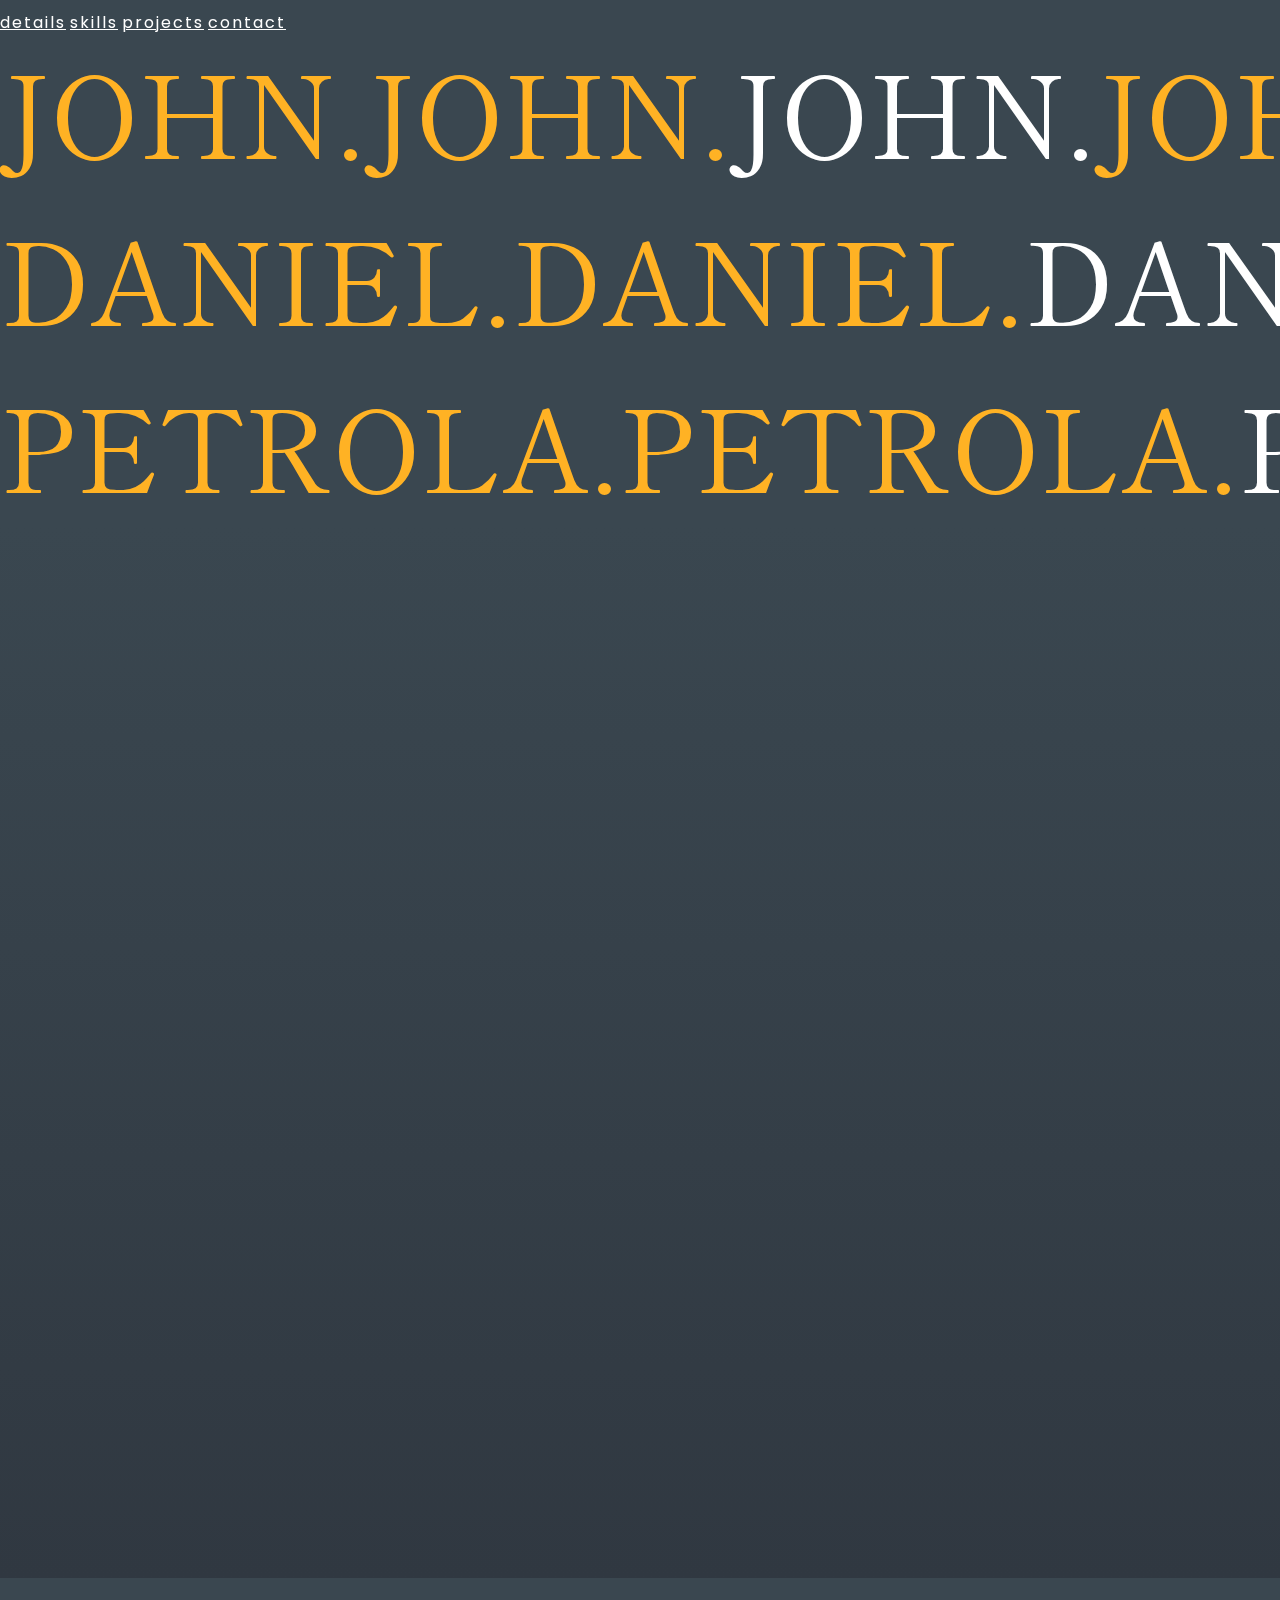
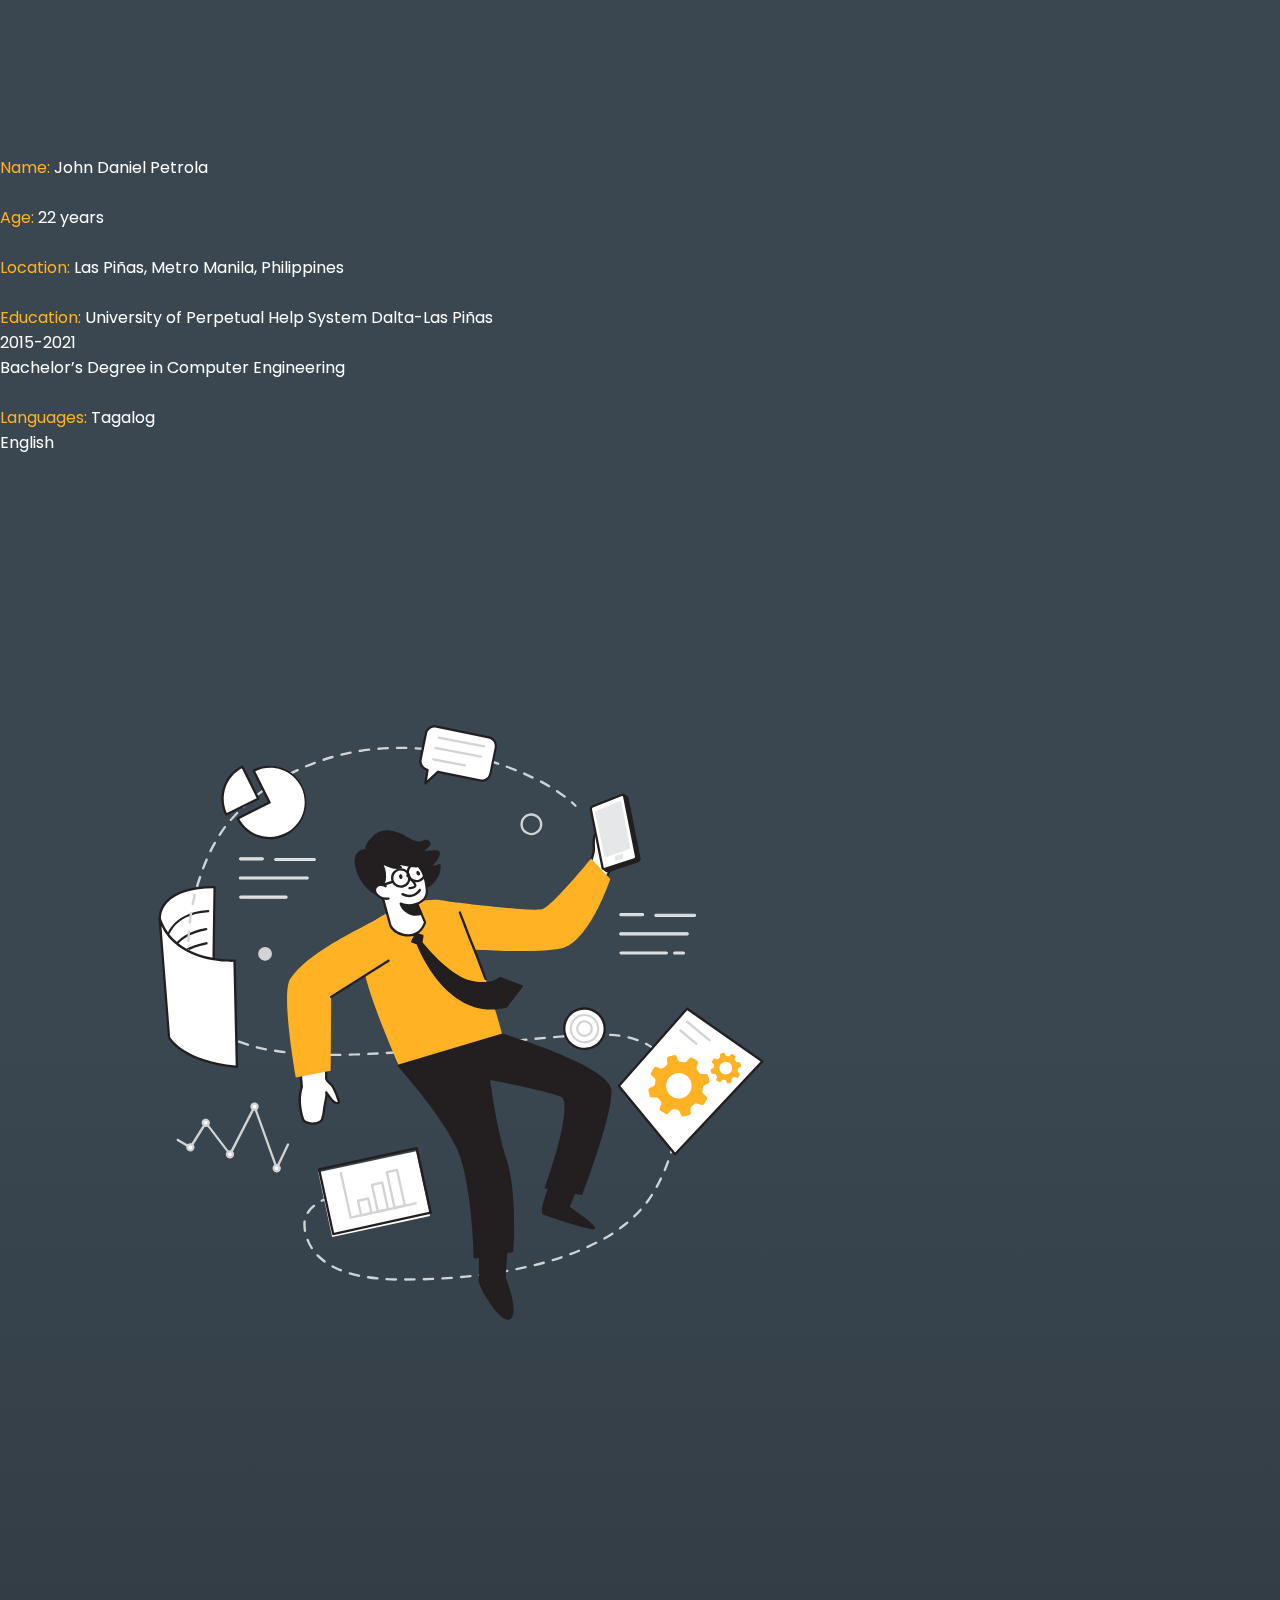
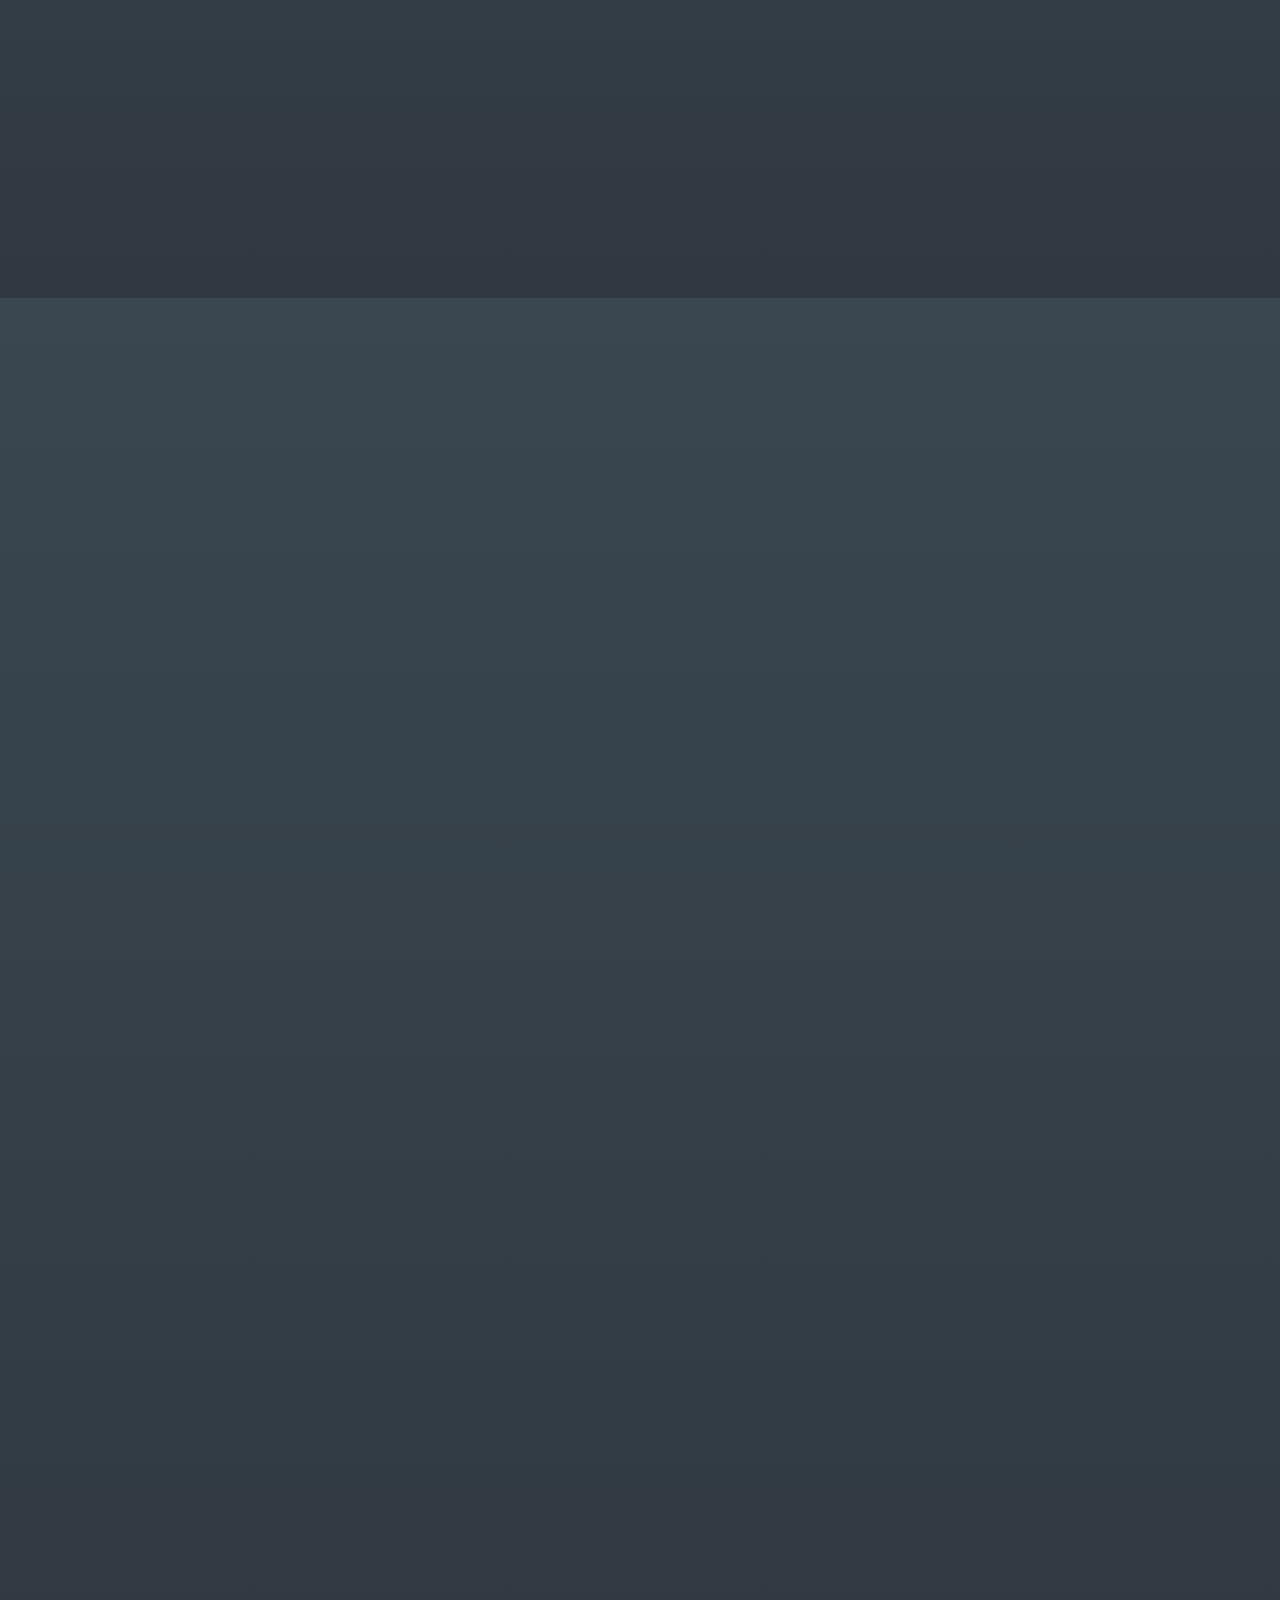
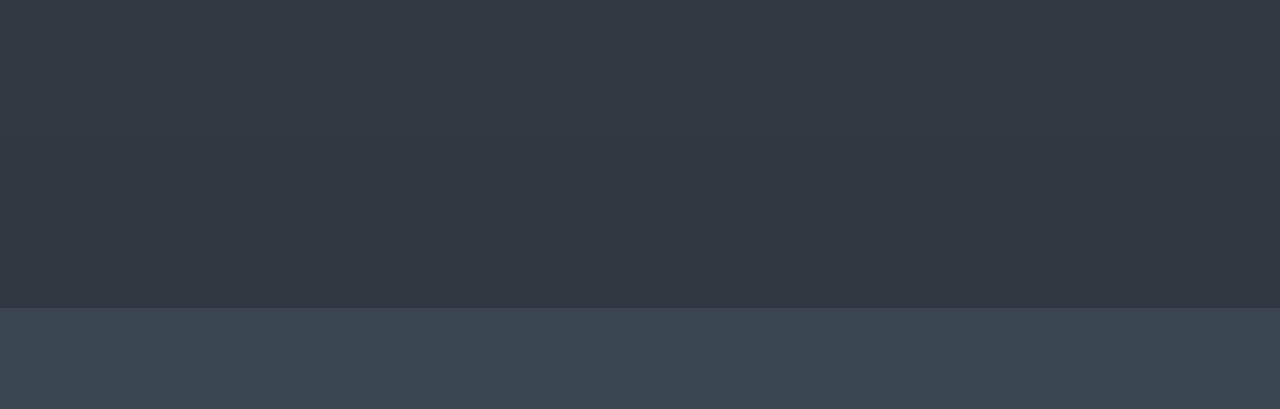
==== index.html @ 8ef7884e "undo html changes" ====
<!DOCTYPE html>
<html lang="en">
  <head>
    <meta charset="UTF-8" />
    <meta http-equiv="X-UA-Compatible" content="IE=edge" />
    <meta name="viewport" content="width=device-width, initial-scale=1.0" />
    <title>John Daniel Petrola</title>
    <link rel="preconnect" href="https://fonts.googleapis.com" />
    <link rel="preconnect" href="https://fonts.gstatic.com" crossorigin />
    <link
      href="https://fonts.googleapis.com/icon?family=Material+Icons"
      rel="stylesheet"
    />
    <link
      href="https://fonts.googleapis.com/css2?family=Poppins&family=Shippori+Mincho:wght@700&display=swap"
      rel="stylesheet"
    />
    <link
      href="https://cdn.jsdelivr.net/npm/bootstrap@5.1.3/dist/css/bootstrap.min.css"
      rel="stylesheet"
      integrity="sha384-1BmE4kWBq78iYhFldvKuhfTAU6auU8tT94WrHftjDbrCEXSU1oBoqyl2QvZ6jIW3"
      crossorigin="anonymous"
    />
    <link rel="stylesheet" href="style.css" />
  </head>
  <body>
    <!-- scroll line -->
    <div class="scroll-line"></div>
    <!-- navbar -->
    <nav class="nav container justify-content-end nav-links">
      <a href="#details" class="nav-link">details</a>
      <a href="#skills" class="nav-link">skills</a>
      <a href="#projects" class="nav-link">projects</a>
      <a href="#contact" class="nav-link">contact</a>
    </nav>
    <!-- header -->
    <div class="d-flex justify-content-center z-negative pb-5">
      <div class="d-flex flex-column align-items-center hidden">
        <div class="row" id="john">
          <div class="col-12">
            JOHN.JOHN.<span class="span-white">JOHN.</span>JOHN.JOHN.JOHN.
          </div>
        </div>
        <div class="row" id="daniel">
          <div class="col-12">
            DANIEL.DANIEL.<span class="span-white">DANIEL.</span>DANIEL.DANIEL.
          </div>
        </div>
        <div class="row" id="petrola">
          <div class="col-12">
            PETROLA.PETROLA.<span class="span-white">PETROLA.</span
            >PETROLA.PETROLA.PETROLA.
          </div>
        </div>
      </div>
    </div>
    <!-- introduction -->
    <section class="container-fluid dark-bg" id="details">
      <div class="container">
        <div class="text-center pt-5 head-text-intro">
          <p class="head-small">Who am I?</p>
        </div>
        <div class="pt-5 row align-items-center justify-content-center">
          <div class="col-md-6 d-flex justify-content-center intro-left">
            <img src="/img/intro_illustration.svg" class="img-fluid" alt="" />
          </div>
          <div class="col-md-6 intro-right">
            <div class="row justify-content-center">
              <div
                class="col-lg-12 col-md-6 col-sm-6 col-6 d-flex justify-content-center"
              >
                <img src="/img/profile_img.svg" class="img-fluid" alt="" />
              </div>
              <div class="col-lg-12 pt-4 d-flex justify-content-center">
                <div class="w-100">
                  <p>
                    I developed a Guidance Office Management system website for
                    my thesis in college. It was fun. That is when I realized
                    that this is what I want to do - website development. So
                    after I graduated, I studied more about web development to
                    enhance my skills and here I am. I am now looking for a
                    remote/hybrid/on-site job that accepts applicants with no
                    work experience but have skills that can be enhanced by the
                    right guidance.
                  </p>
                </div>
              </div>
            </div>
          </div>
        </div>
      </div>
    </section>
    <!-- details -->
    <section class="details container-fluid light-bg">
      <div class="container">
        <div class="pt-5 head-text-details">
          <p class="head-small">Details -</p>
        </div>
        <div class="pt-5 row">
          <div class="col-md-6 d-flex align-items-center details-left">
            <p class="fw-bold p-yellow">
              Name:
              <span class="d-inline-block fw-normal p-white">
                John Daniel Petrola</span
              ><br /><br />
              Age:
              <span class="d-inline-block fw-normal p-white"> 22 years</span>
              <br /><br />
              Location:
              <span class="d-inline-block fw-normal p-white"
                >Las Piñas, Metro Manila, Philippines</span
              ><br />
              <br />
              Education:
              <span class="d-inline-block fw-normal p-white"
                >University of Perpetual Help System Dalta-Las Piñas<br />
                2015-2021<br />
                Bachelor’s Degree in Computer Engineering</span
              ><br /><br />
              Languages:
              <span class="d-inline-block fw-normal p-white"
                >Tagalog <br />
                English
              </span>
            </p>
          </div>
          <div class="col-md-6 details-right">
            <img src="/img/details_illustration.svg" class="img-fluid" alt="" />
          </div>
        </div>
      </div>
    </section>
    <!-- skills -->
    <section class="skills container-fluid dark-bg" id="skills">
      <div class="container">
        <div class="pt-5 head-skills">
          <p class="head-small">Skills -</p>
        </div>
        <div class="pt-5 row">
          <div class="col-md-6 row d-flex align-items-center text-end justify-content-end skills-left">
            <div class="col-12">
              <p class="fw-bold p-yellow indent">
                HTML<span> <progress value="90" max="100"></progress></span
                ><br /><br />
                CSS<span> <progress value="70" max="100"></progress></span>
                <br /><br />
                JavaScript<span> <progress value="50" max="100"></progress></span><br />
                <br />
                Bootstrap<span> <progress value="70" max="100"></progress></span
                ><br /><br />
                PHP<span> <progress value="40" max="100"></progress></span>
                <br /><br />
                MySQL<span> <progress value="40" max="100"></progress></span>
              </p>
            </div>
            <div class="col-md-12 text-start w-75 indent">
              <p class="p-white">
                Developed a Guidance Office Management System for thesis using
                these programming languages.
              </p>
            </div>
          </div>
          <div class="col-md-6 skills-right">
            <img src="/img/skills_illustration.svg" class="img-fluid" alt="" />
          </div>
        </div>
      </div>
    </section>
    <!-- projects -->
    <section class="projects container-fluid dark-bg" id="projects">
      <div class="container">
        <div class="pt-5 head-projects">
          <p class="head-small">Projects -</p>
        </div>
        <div class="pt-5 row">
          <div class="col-md-6 row d-flex align-items-center text-center px-5 pb-3 projects-left">
            <div class="col-md-12 projects-card card light-bg p-3">
                <img
                  src="img/login-page.png"
                  alt="project-thesis"
                  class="img-fluid pb-3 projects-img"
                  srcset=""
                />
              <div>
                <p class="h4">Guidance Office Management System</p>
                <p>
                  This project is made to fulfill my thesis requirement for
                  college.
                </p>
              </div>
            </div>
            </div>
            <div class="col-md-6 row d-flex align-items-center text-center px-5 projects-right">
              <div class="col-md-12 projects-card card light-bg p-3">
                  <img
                    src="img/landing-page.png"
                    alt="project-landing-page"
                    class="img-fluid pb-3 projects-img"
                    srcset=""
                  />
                <div>
                  <p class="h4">Sample Landing Page</p>
                  <p>
                    This project is made from scratch. I used HTML, CSS, Bootstrap, and JavaScript to build this project. This project is only done to practice my HTML, CSS, and JavaScript skills.
                  </p>
                </div>
              </div>
              </div>
          </div>
          <div class="col-md-6"></div>
        </div>
      </div>
    </section>
    <!-- contact -->
    <footer class="container-fluid dark-bg-full pt-5" id="contact">
      <div class="container contact-left">
        <div class="pt-5">
          <p class="head-small">Contact -</p>
        </div>
        <div class="d-flex justify-content-around align-items-center pb-5">
        <div class="row">
          <div class="col-md-4 col-12">
            <p class="p-white">
              <span class="material-icons"> phone_iphone </span> +639919180600
            </p>
          </div>
          <div class="col-md-4 col-12">
            <p class="p-white">
              <span class="material-icons"> email </span>
              <a class="p-white" href="mailto:johndanielpetrola@gmail.com"
                >johndanielpetrola@gmail.com</a
              >
            </p>
          </div>
        </div></div>
      </div>
    </footer>
    <script src="app.js"></script>
    <script
      src="https://cdn.jsdelivr.net/npm/bootstrap@5.0.2/dist/js/bootstrap.bundle.min.js"
      integrity="sha384-MrcW6ZMFYlzcLA8Nl+NtUVF0sA7MsXsP1UyJoMp4YLEuNSfAP+JcXn/tWtIaxVXM"
      crossorigin="anonymous"
    ></script>
  </body>
</html>
---- style.css ----
* {
  margin: 0;
  padding: 0;
  box-sizing: border-box;
}
html {
  scroll-behavior: smooth;
}
body {
  background-color: #3a4750;
  overflow-x: hidden;
}
.dark-bg {
  /* background-color: #303841; */
  background: linear-gradient(0deg, rgba(48,56,65,1) 0%, rgba(58,71,80,1) 100%);
}
.dark-bg-full{
  background-color: #303841;
}
.light-bg {
  background-color: #3a4750;
}
.z-negative {
  z-index: -2;
  position: -webkit-sticky;
  position: sticky;
  top: 0%;
}
p {
  font-family: "Poppins", sans-serif;
  color: #fff;
  font-size: medium;
}
.nav{
  top: 10px !important;
}
.nav-links {
  position: -webkit-sticky;
  position: sticky;
  top: 0;
  z-index: 5;
}
.nav-link {
  backdrop-filter: blur(0.2rem);
  box-shadow: 1rem;
  border-radius: 25px;
}
nav > a {
  font-family: "Poppins", sans-serif;
  letter-spacing: 2px;
  color: #fff !important;
}
nav > a:hover {
  color: #ffb224 !important;
  background-color: #fff;
}
.row > div {
  font-family: "Shippori Mincho", serif;
  font-size: 9vw;
  color: #ffb224;
}
.span-white {
  font-family: "Shippori Mincho", serif;
  font-size: 9vw;
  color: #fff;
}
.p-white {
  color: #fff;
}
a.p-white:hover {
  color: #ffb224;
}
.p-yellow {
  color: #ffb224;
}
.head-small {
  font-size: large;
  color: #fff;
  opacity: 60%;
}
.d-inline-block {
  vertical-align: top;
}

/* for debugging */
.red {
  background-color: red;
}
.blue {
  background-color: blue;
}
.yellow {
  background-color: yellow;
}
/* end of debugging */

/* progress bar */
progress[value] {
  /* Reset the default appearance */
  -webkit-appearance: none;
  appearance: none;

  width: 250px;
  height: 20px;
}

progress[value]::-webkit-progress-bar {
  background-color: #eee;
  border-radius: 10px;
  border: 1px solid #303841;
}

progress[value]::-webkit-progress-value {
  background-image: -webkit-linear-gradient(
      -45deg,
      transparent 33%,
      rgba(0, 0, 0, 0.1) 33%,
      rgba(0, 0, 0, 0.1) 66%,
      transparent 66%
    ),
    -webkit-linear-gradient(top, rgba(255, 255, 255, 0.25), rgba(0, 0, 0, 0.25)),
    -webkit-linear-gradient(left, #ffb224, #ffb224);

  border-radius: 10px;
  background-size: 35px 20px, 100% 100%, 100% 100%;
}

.indent > span {
  margin-left: 10px;
}
.indent > p {
  text-indent: 20px;
}
.small-box {
  width: 10%;
  height: 10%;
}
 /* for scroll animations */
 /* intro */
 .head-text-intro {
     opacity: 0;
     transform: translateY(-50px);
     transition: all 1s ease;
 }
 .head-text-appear {
     opacity: 1;
     transform: translatey(0px);
 }
 .intro-left {
     transform: translatex(-50%);
     opacity: 0;
     transition: all 0.5s ease-in-out;
 }
 .intro-left-appear {
     transform: translatex(0);
     opacity: 1;
 }
 .intro-right {
     transform: translatex(50%);
     opacity: 0;
     transition: all 0.5s ease-in-out;
 }
 .intro-right-appear {
     transform: translatex(0);
     opacity: 1;
 }

 /* head */
 .head-text-details {
     transform: translate(0);
     transform: scale(2);
    transition: all 0.5s ease;
}
.head-text-details-appear {
    transform: scale(1);
}
.details-left {
    transform: translatey(50%);
    z-index: -2;
    transition: all 1s ease-in-out;
}
.details-left-appear {
    z-index: 1;
    transform: translatey(0);
}
.details-right {
    transform: translatey(50%);
    z-index: -2;
    transition-delay: 1s;
    transition: all 1.5s ease-in-out;
}
.details-right-appear {
    transform: translatey(0);
    z-index: 1;
}

/* skills */
.head-skills {
    transform: scale(3);
    transform-origin: left;
    opacity: 0;
    transition: all 0.5s ease-in-out;
}
.head-skills-appear {
    transform: scale(1);
    opacity: 1;
    transform-origin: left;
}
.skills-left {
    transform: translatey(50%) scale(0.1);
    transform-origin: right;
    opacity: 0;
    transition: all 0.5s ease-in-out;
}
.skills-left-appear {
    transform: translatey(0) scale(1);
    transform-origin: right;
    opacity: 1;
}
.skills-right {
    transform: translatey(50%) scale(0.1);
    transform-origin: left;
    opacity: 0;
    transition: all 0.5s ease-in-out;
}
.skills-right-appear {
    transform: translateY(0) scale(1);
    transform-origin: right;
    opacity: 1;
} 

/* projects */
.card{
  border: none;
  box-shadow: -5px 5px 10px #303841;
}
.projects-card{
  border-radius: 24px;
}
.projects-img{
  border-radius: 12px;
}

.head-projects {
  transform: translateY(25%);
  opacity: 0;
  transition: all 0.5s ease-in-out;
}
.head-projects-appear {
  transform: translateY(0);
  opacity: 1;
  transform-origin: left;
}
.projects-left {
  transform: translatey(25%);
  opacity: 0;
  transition: all 0.5s ease-in-out;
}
.projects-left-appear {
  transform: translatey(0);
  opacity: 1;
}
.projects-right {
  transform: translatey(25%);
  opacity: 0;
  transition: all 0.5s ease-in-out;
}
.projects-right-appear {
  transform: translateY(0);
  opacity: 1;
} 

/* contact */
.contact-left {
    transform: scale(2);
    transition: all 1s ease;
}
.contact-left-appear {
    transform: scale(1);
}

/* scroll line */
.scroll-line{
  background: linear-gradient(217deg, rgba(255, 178, 36,.8), rgba(48, 56, 65,0) 70.71%),
          linear-gradient(127deg, rgba(255, 178, 36,.8), rgba(48, 56, 65,0) 70.71%),
          linear-gradient(336deg, rgba(255, 178, 36,.8), rgba(48, 56, 65,0) 70.71%);
    top: 0;
    left: 0;
    height: 10px;
    z-index: 4;
    position: fixed;
    transition: 0.5s cubic-bezier(0.075, 0.82, 0.165, 1);
  }

<<<<<<< HEAD
/* test overflow hidden on header */
=======
>>>>>>> 3d328cb2e0679d734910ff1cab8443c486dc8c61
.hidden{
  overflow: hidden;
}
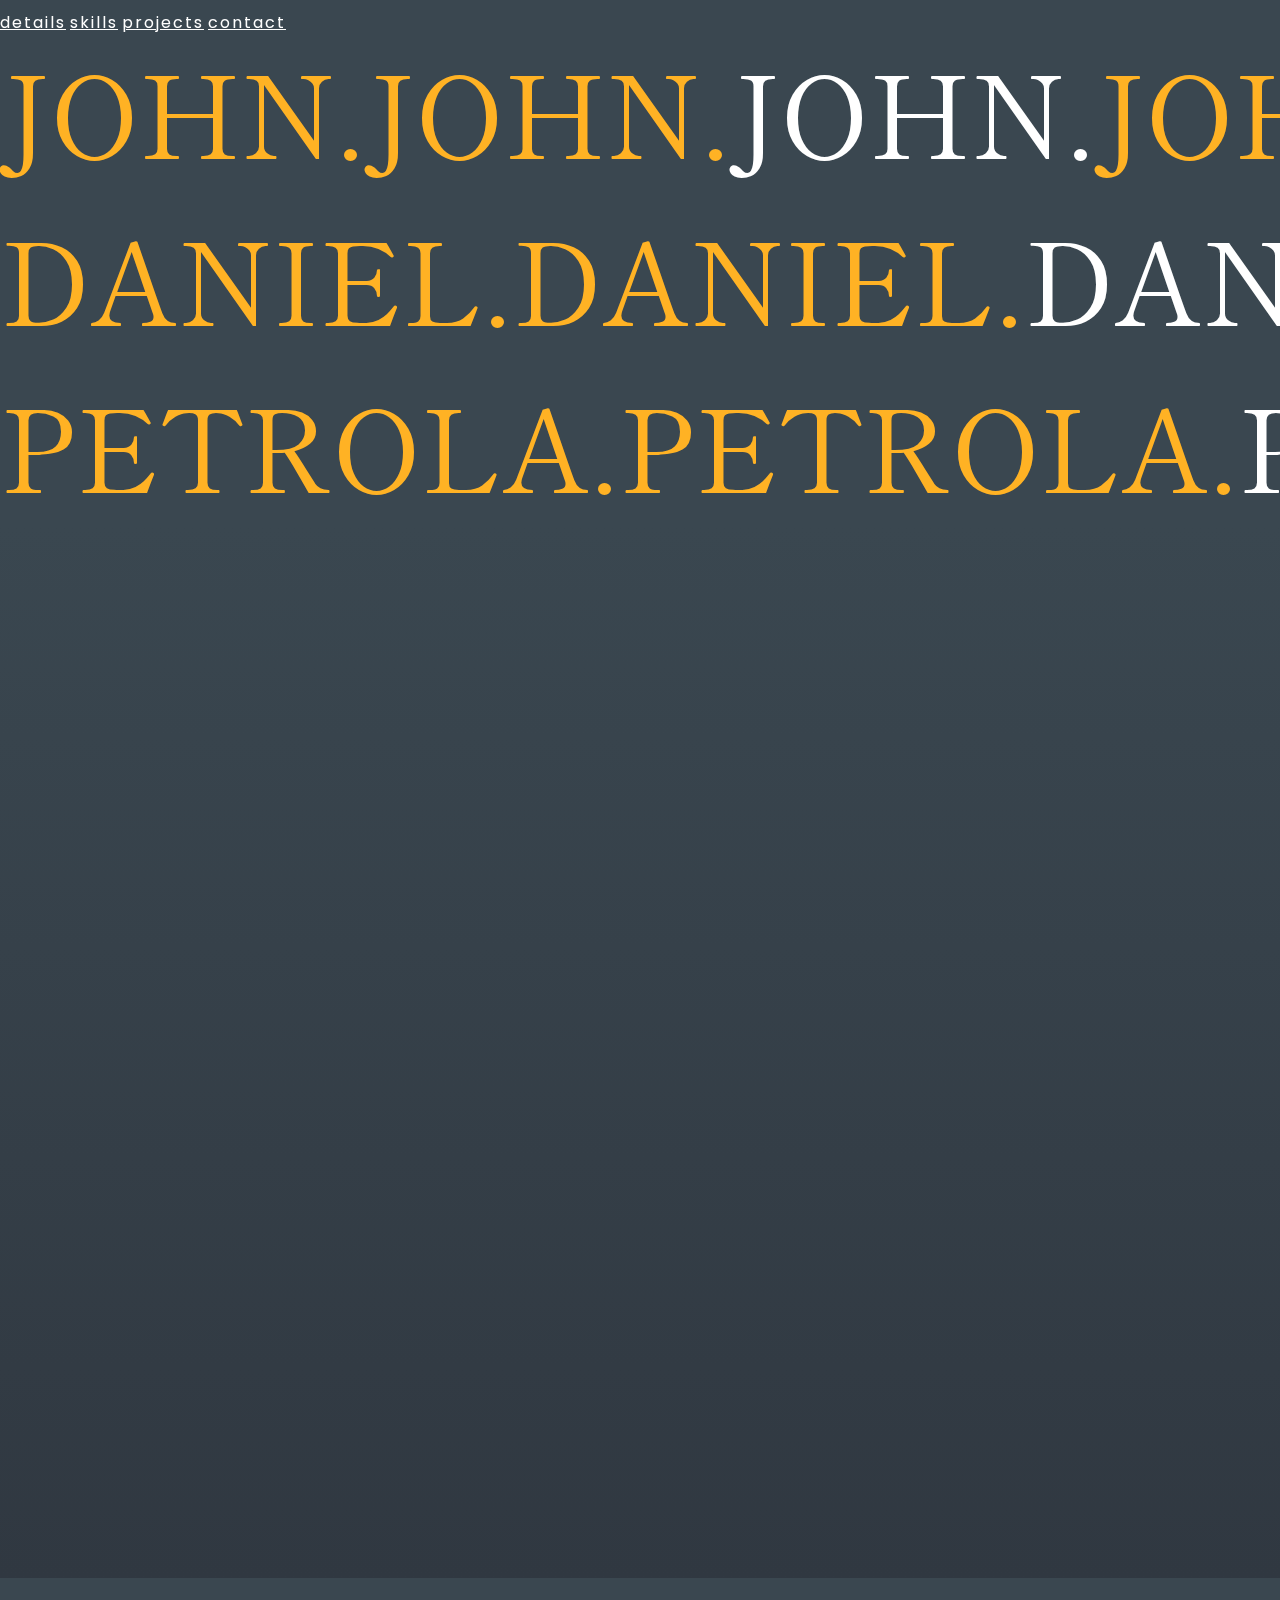
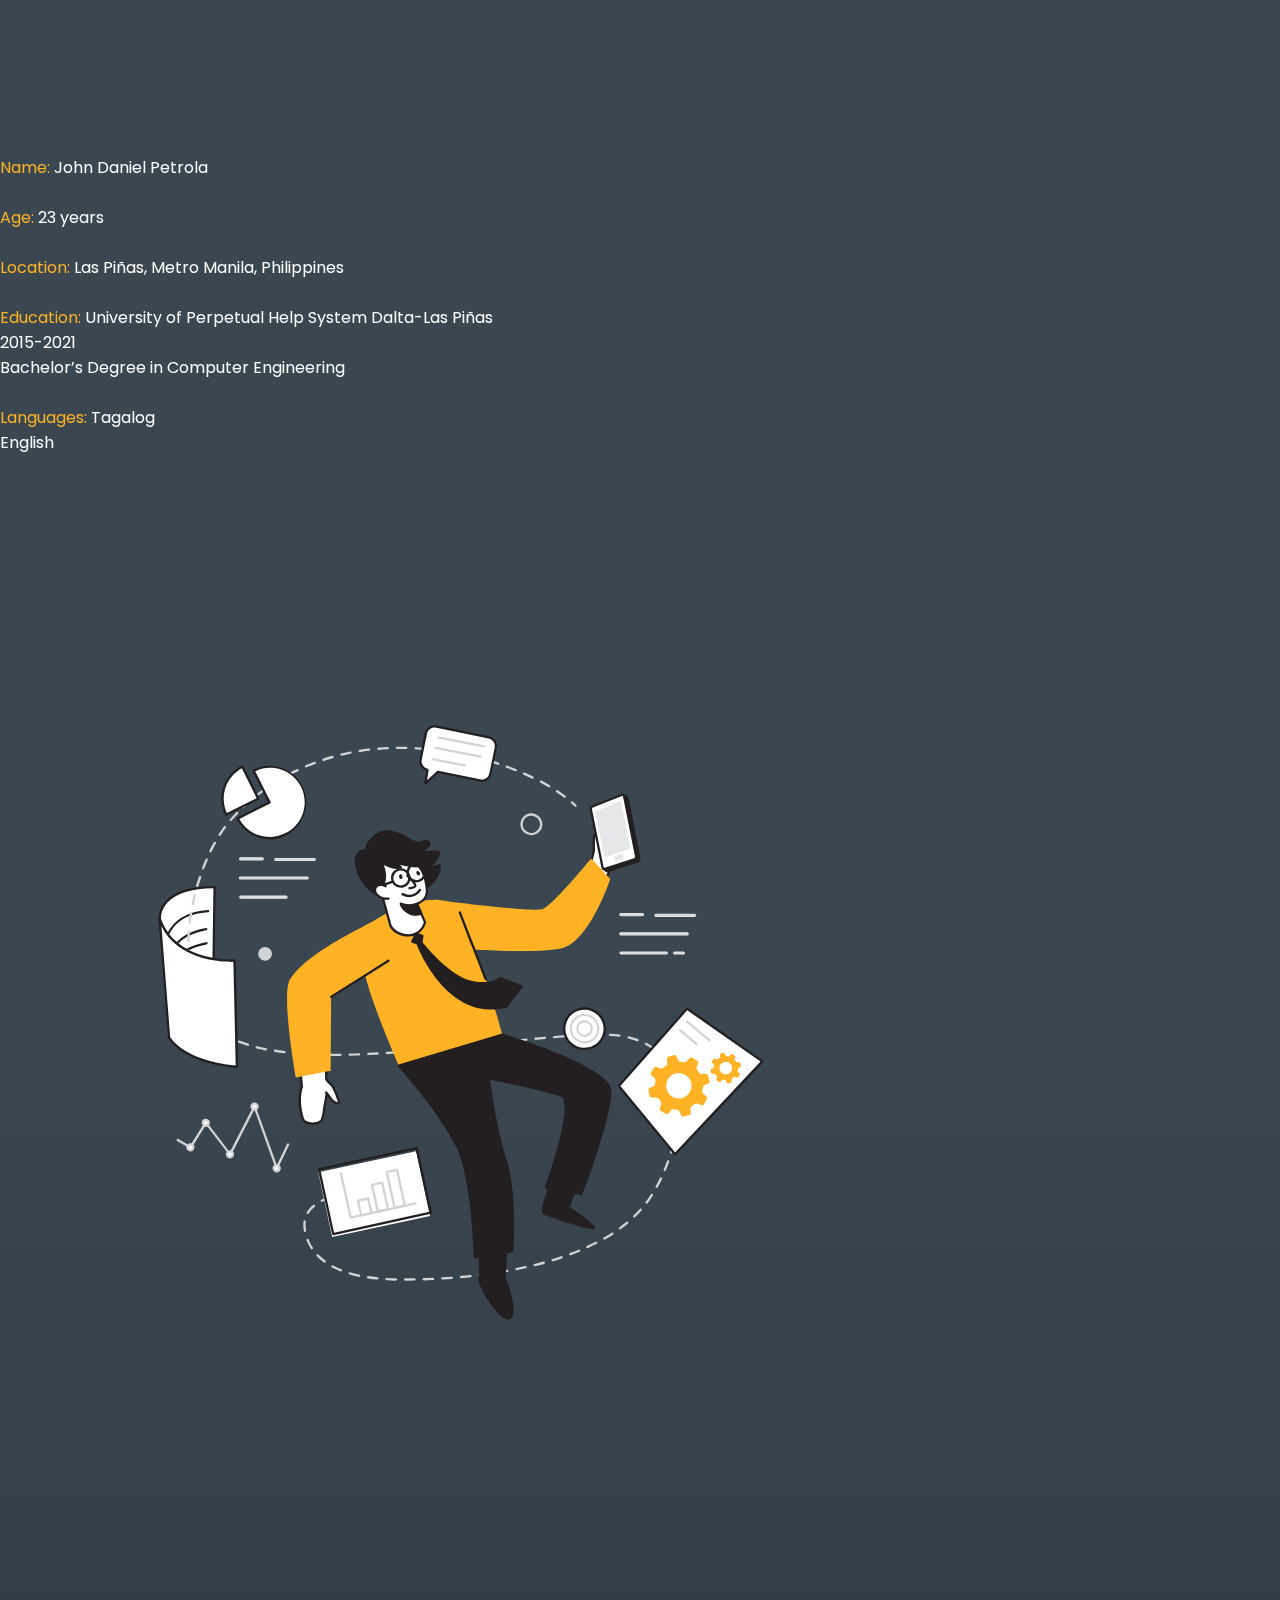
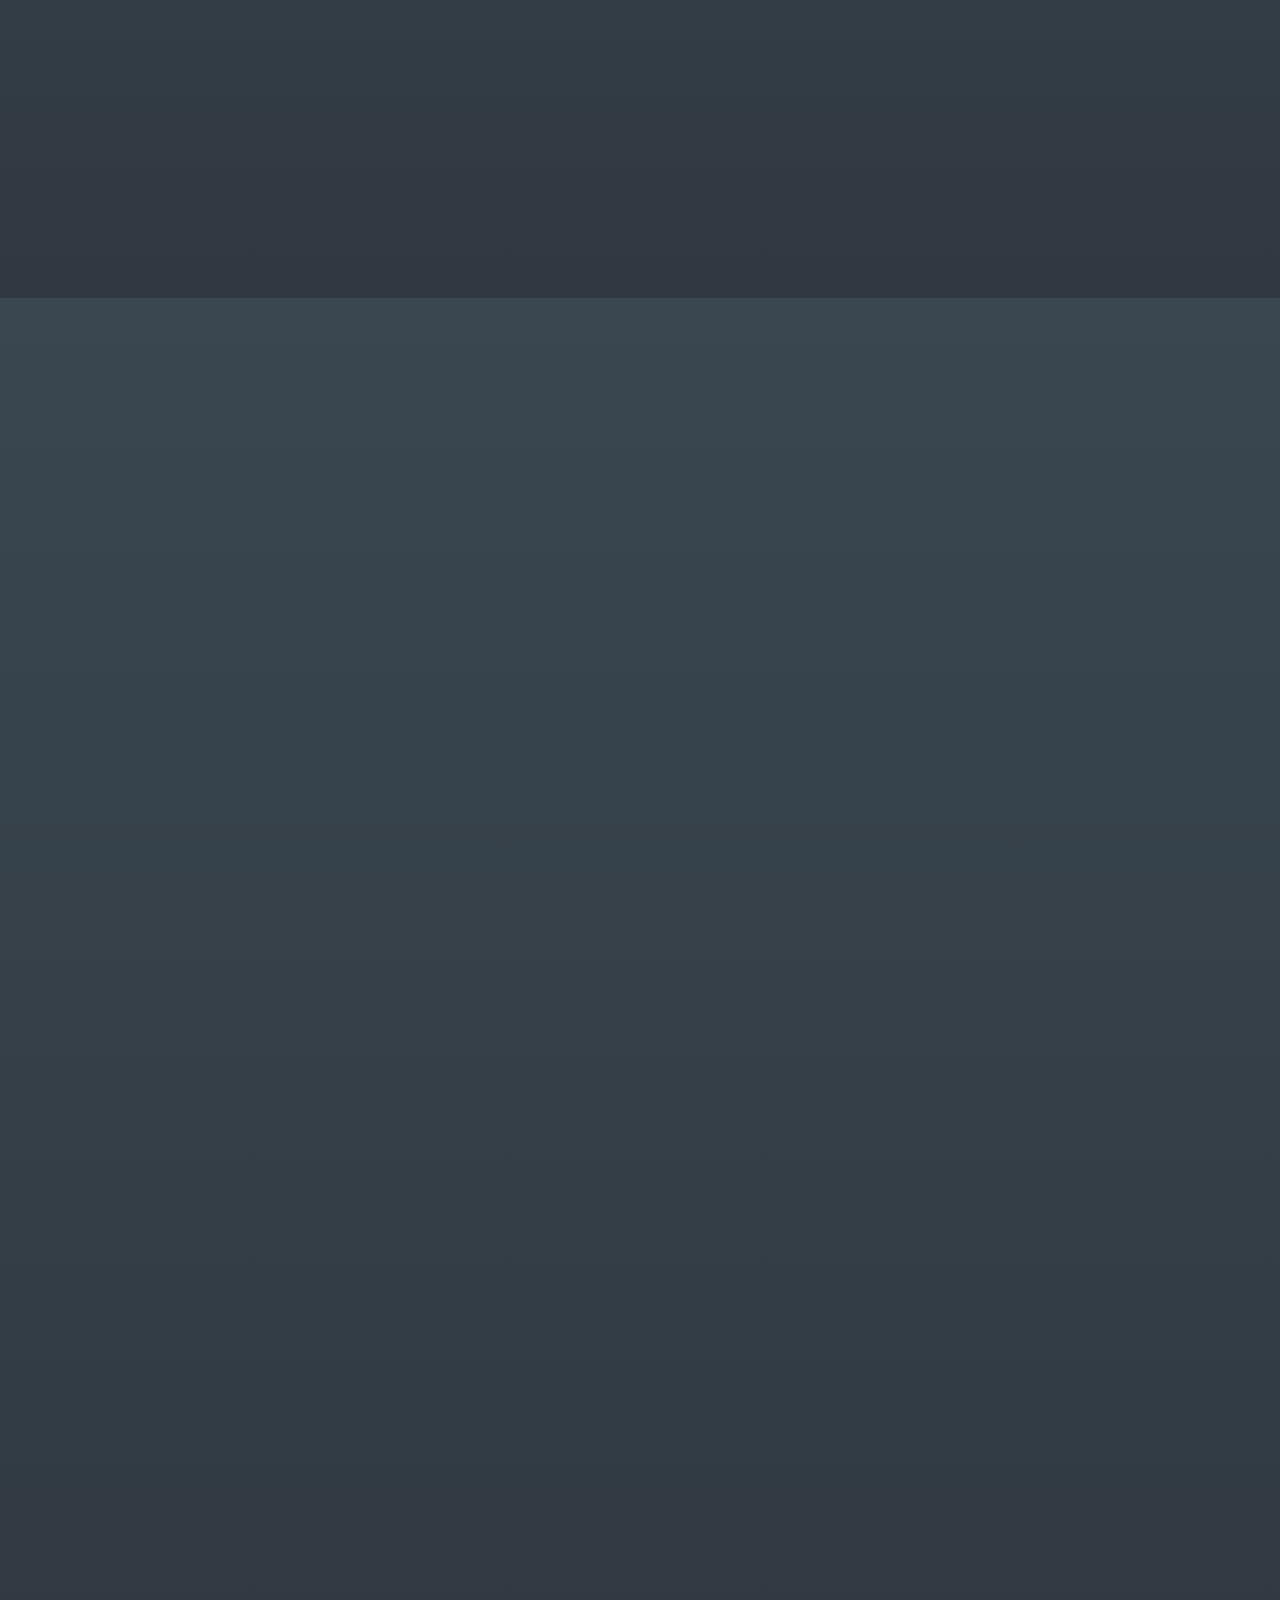
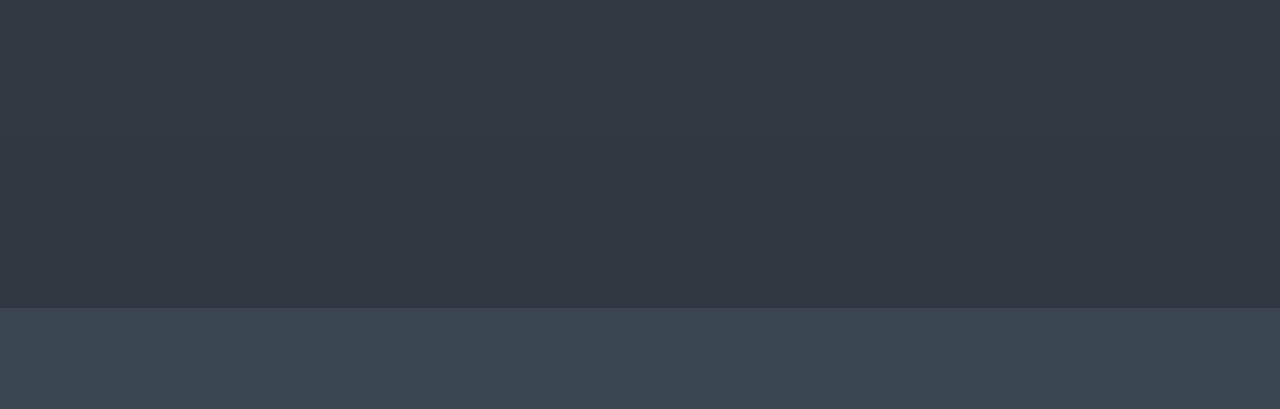
==== commit 9fa343ed: "changed age" ====
--- a/index.html
+++ b/index.html
@@ -104,7 +104,7 @@
                 John Daniel Petrola</span
               ><br /><br />
               Age:
-              <span class="d-inline-block fw-normal p-white"> 22 years</span>
+              <span class="d-inline-block fw-normal p-white"> 23 years</span>
               <br /><br />
               Location:
               <span class="d-inline-block fw-normal p-white"
--- a/style.css
+++ b/style.css
@@ -292,10 +292,7 @@
     transition: 0.5s cubic-bezier(0.075, 0.82, 0.165, 1);
   }
 
-<<<<<<< HEAD
 /* test overflow hidden on header */
-=======
->>>>>>> 3d328cb2e0679d734910ff1cab8443c486dc8c61
 .hidden{
   overflow: hidden;
 }
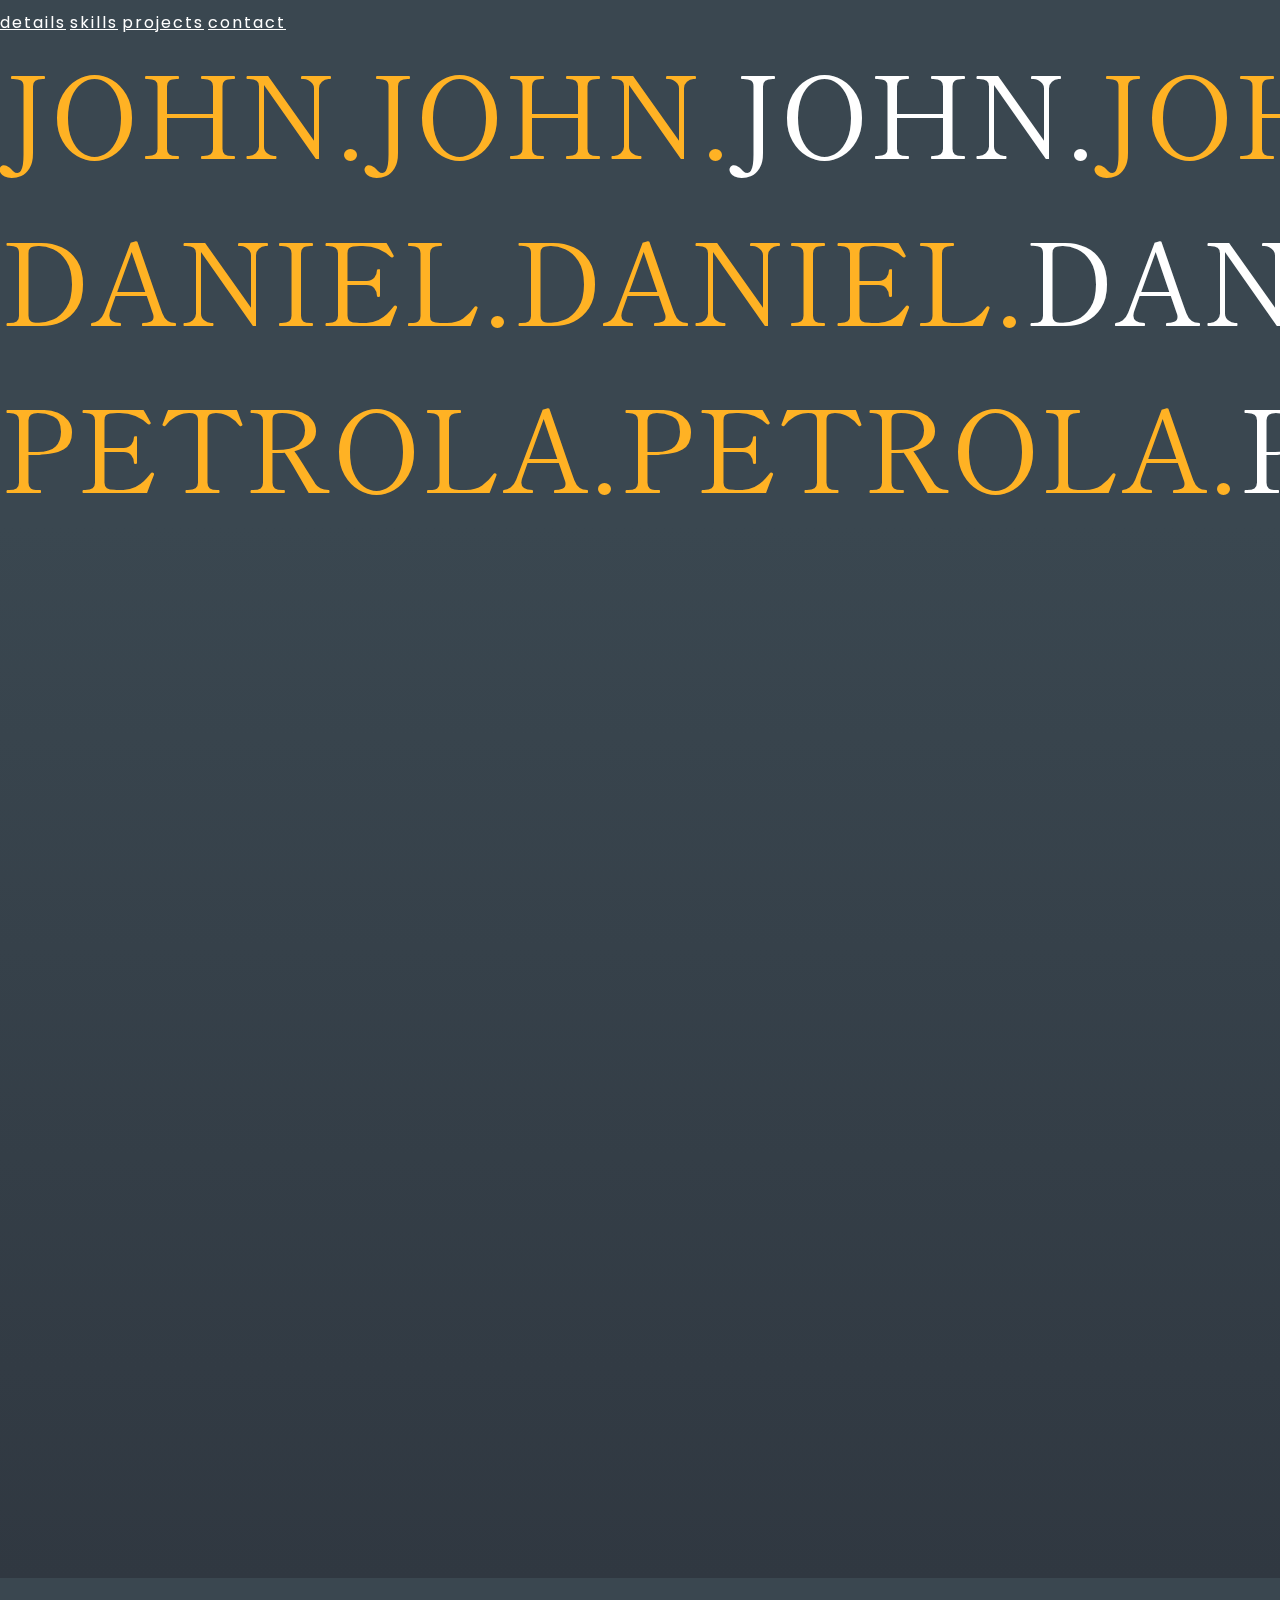
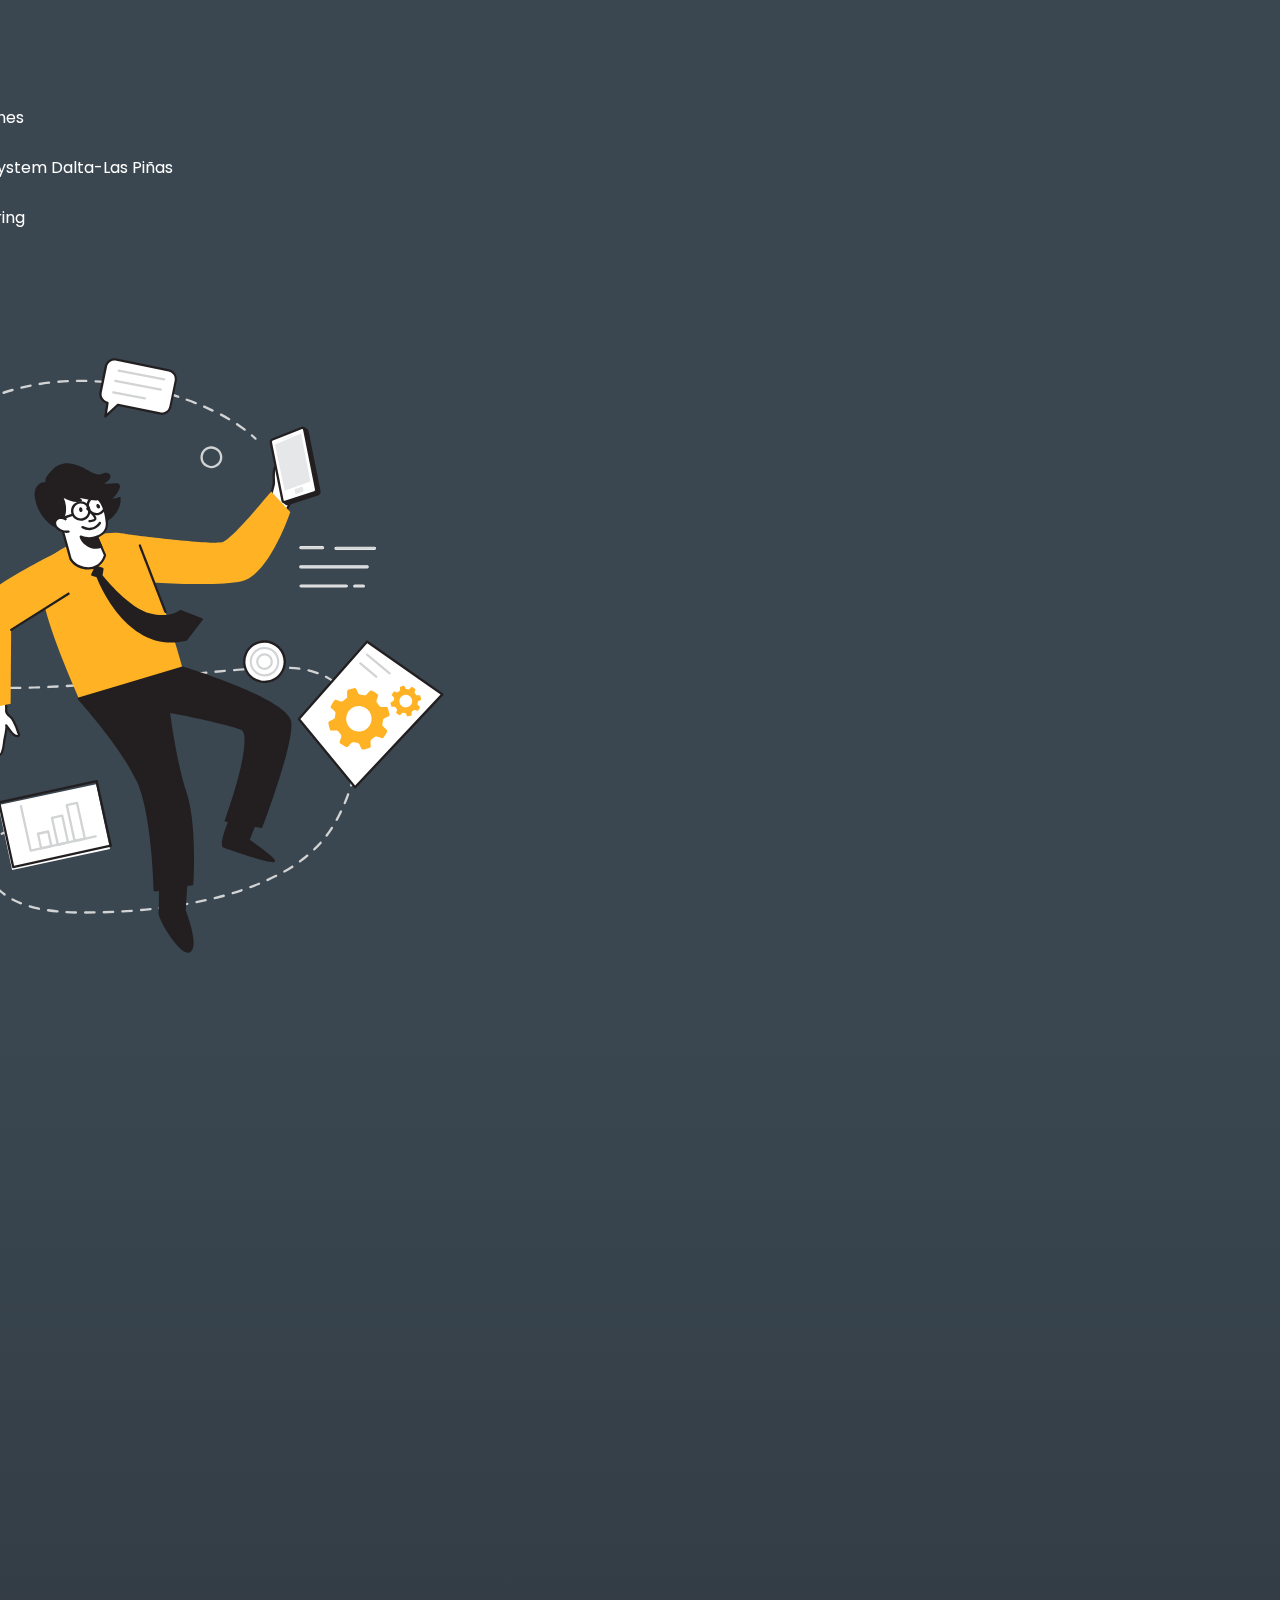
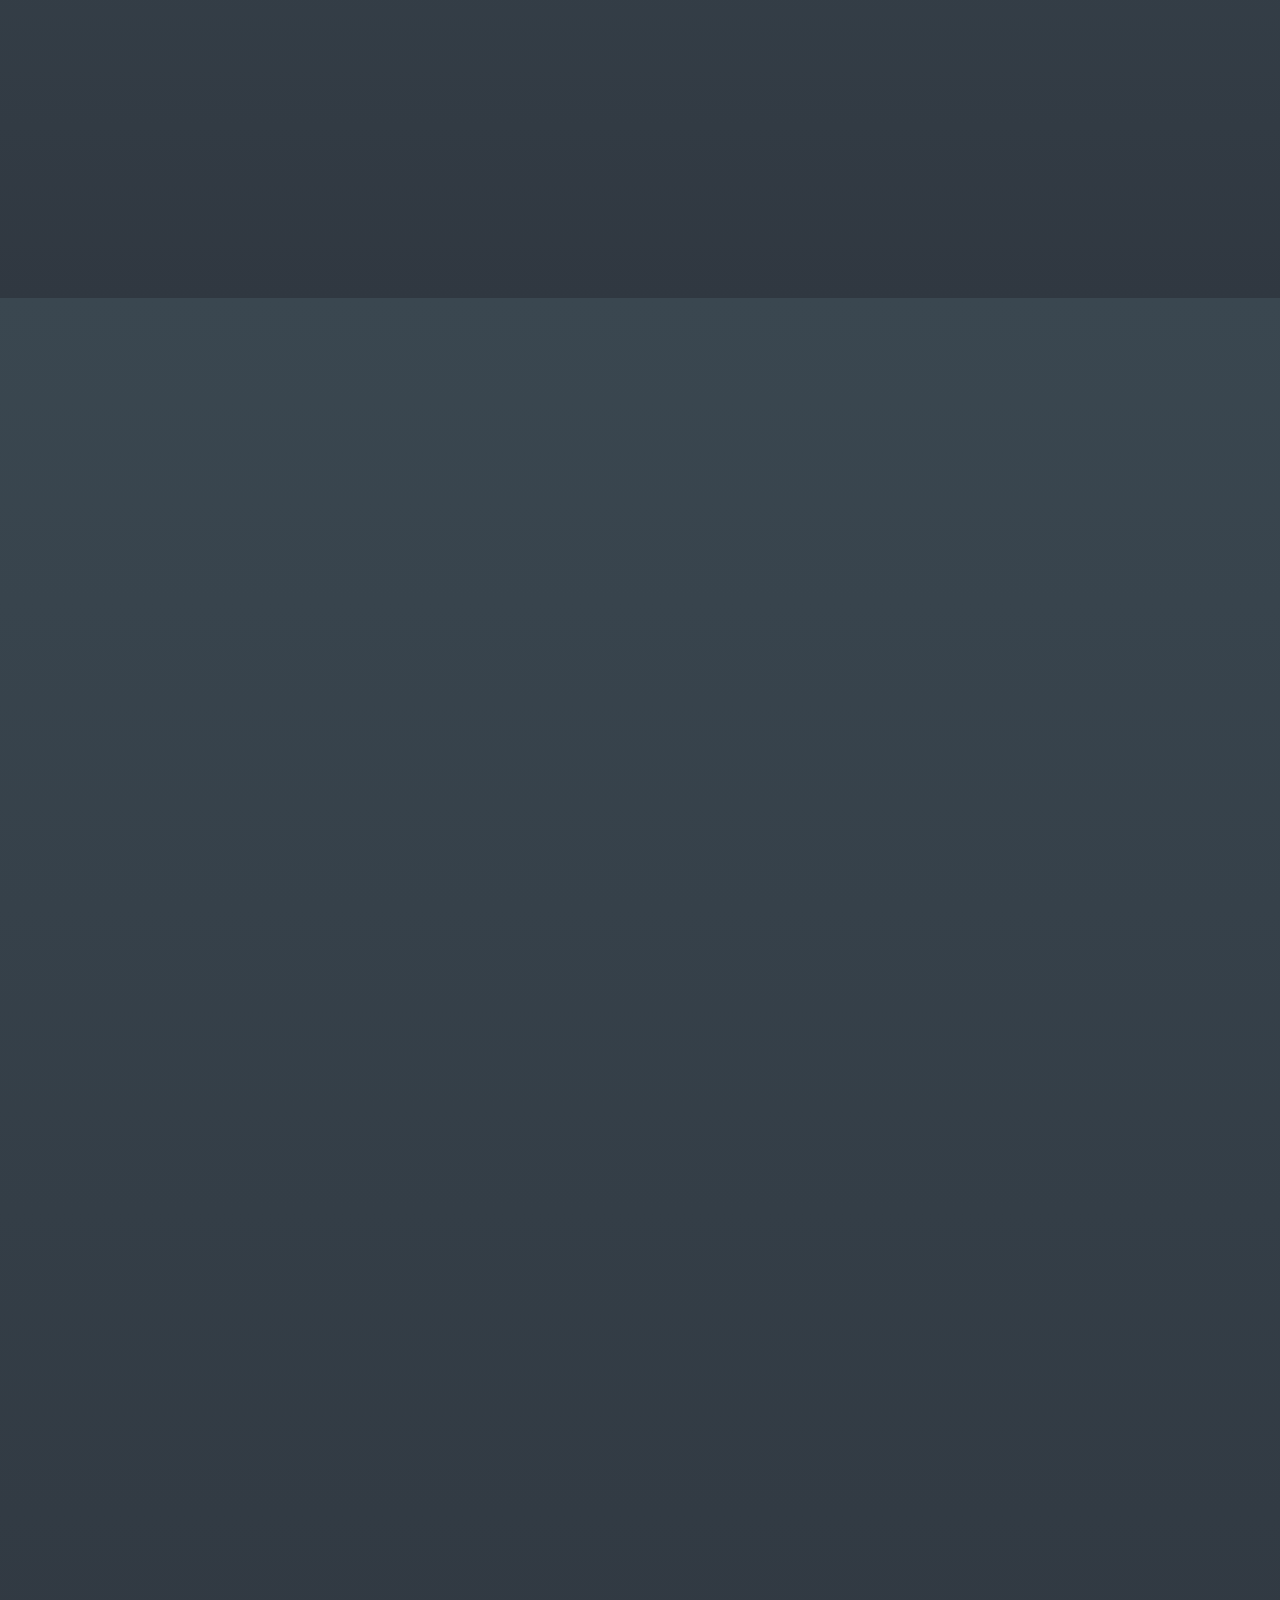
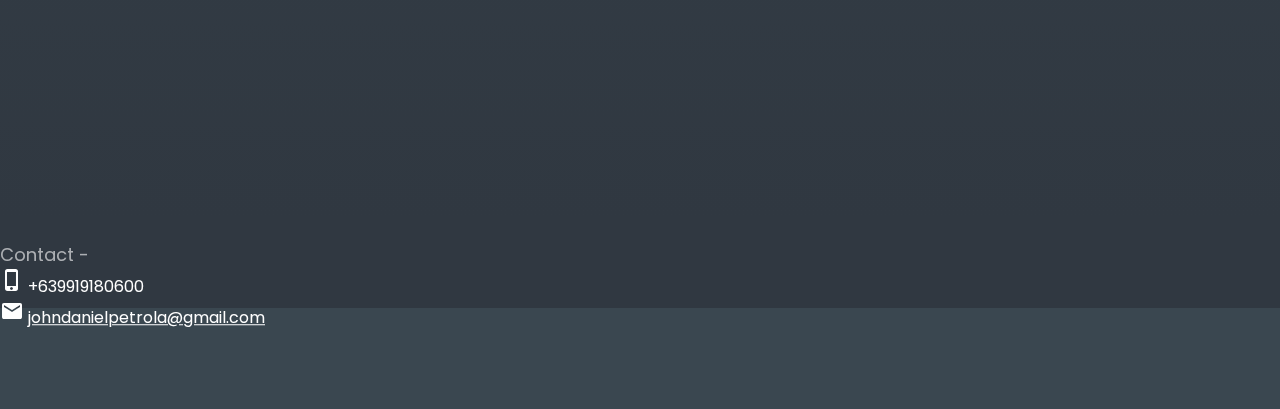
==== commit 9dc73a7e: "edited intro" ====
--- a/index.html
+++ b/index.html
@@ -78,8 +78,7 @@
                     my thesis in college. It was fun. That is when I realized
                     that this is what I want to do - website development. So
                     after I graduated, I studied more about web development to
-                    enhance my skills and here I am. I am now looking for a
-                    remote/hybrid/on-site job that accepts applicants with no
+                    enhance my skills and here I am. I am now looking for a job that accepts applicants with no
                     work experience but have skills that can be enhanced by the
                     right guidance.
                   </p>
--- a/style.css
+++ b/style.css
@@ -147,85 +147,81 @@
      transform: translatey(0px);
  }
  .intro-left {
-     transform: translatex(-50%);
+     transform: translateY(25%);
      opacity: 0;
      transition: all 0.5s ease-in-out;
  }
  .intro-left-appear {
-     transform: translatex(0);
+     transform: translateY(0);
      opacity: 1;
  }
  .intro-right {
-     transform: translatex(50%);
+     transform: translateY(25%);
      opacity: 0;
      transition: all 0.5s ease-in-out;
  }
  .intro-right-appear {
-     transform: translatex(0);
+     transform: translateY(0);
      opacity: 1;
  }
 
  /* head */
  .head-text-details {
-     transform: translate(0);
-     transform: scale(2);
+     transform: translatex(-25%);
     transition: all 0.5s ease;
+    opacity: 0;
 }
 .head-text-details-appear {
-    transform: scale(1);
+    transform: translateX(0);
+    opacity: 1;
 }
 .details-left {
-    transform: translatey(50%);
+    transform: translatex(-25%);
     z-index: -2;
+    transition-delay: 0.5s;
     transition: all 1s ease-in-out;
 }
 .details-left-appear {
     z-index: 1;
-    transform: translatey(0);
+    transform: translatex(0);
 }
 .details-right {
-    transform: translatey(50%);
+    transform: translatex(-25%);
     z-index: -2;
     transition-delay: 1s;
     transition: all 1.5s ease-in-out;
 }
 .details-right-appear {
-    transform: translatey(0);
+    transform: translatex(0);
     z-index: 1;
 }
 
 /* skills */
 .head-skills {
-    transform: scale(3);
-    transform-origin: left;
+    transform: translateY(25%);
     opacity: 0;
     transition: all 0.5s ease-in-out;
 }
 .head-skills-appear {
-    transform: scale(1);
-    opacity: 1;
-    transform-origin: left;
+    transform: translateY(0);
+    opacity: 1;
 }
 .skills-left {
-    transform: translatey(50%) scale(0.1);
-    transform-origin: right;
+    transform: translatey(25%);
     opacity: 0;
     transition: all 0.5s ease-in-out;
 }
 .skills-left-appear {
-    transform: translatey(0) scale(1);
-    transform-origin: right;
+    transform: translatey(0);
     opacity: 1;
 }
 .skills-right {
-    transform: translatey(50%) scale(0.1);
-    transform-origin: left;
+    transform: translatey(25%);
     opacity: 0;
     transition: all 0.5s ease-in-out;
 }
 .skills-right-appear {
-    transform: translateY(0) scale(1);
-    transform-origin: right;
+    transform: translateY(0);
     opacity: 1;
 } 
 
@@ -272,11 +268,11 @@
 
 /* contact */
 .contact-left {
-    transform: scale(2);
+    transform: translateY(25%);
     transition: all 1s ease;
 }
 .contact-left-appear {
-    transform: scale(1);
+    transform: translateY(0);
 }
 
 /* scroll line */
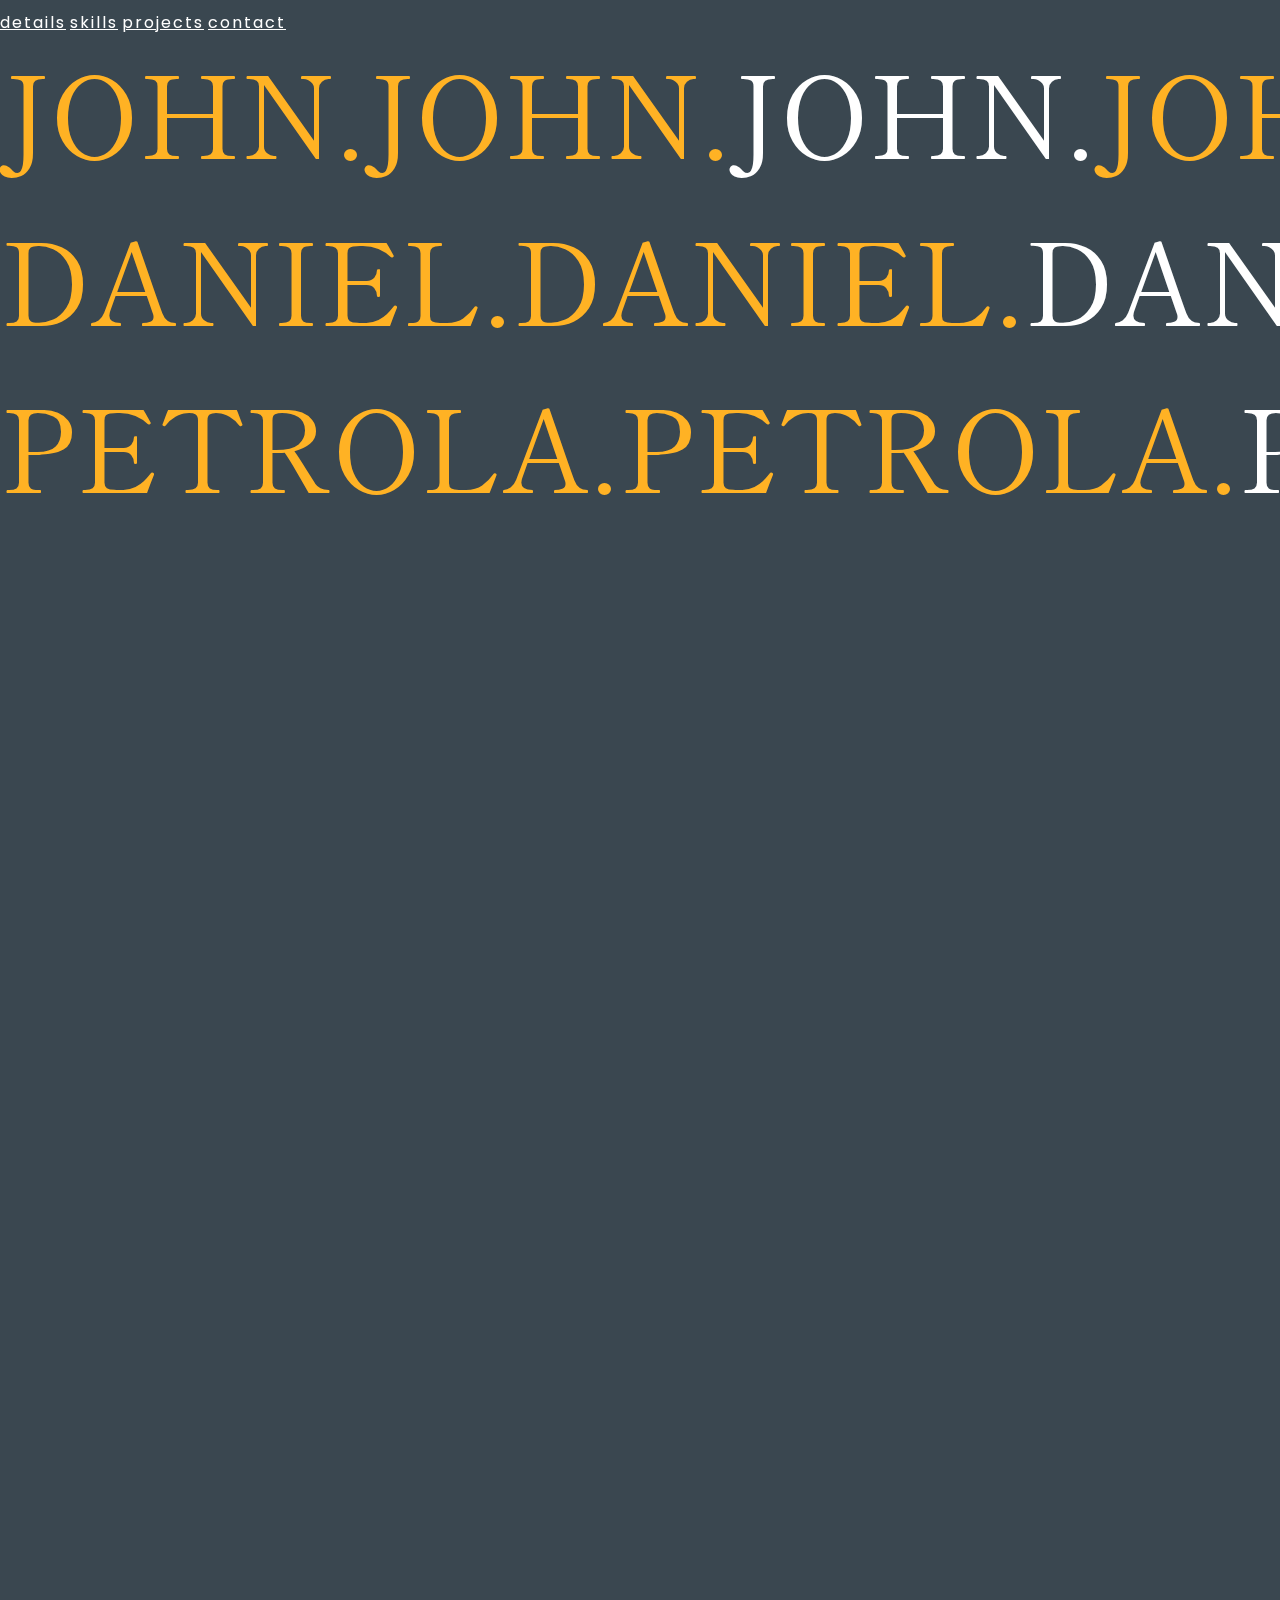
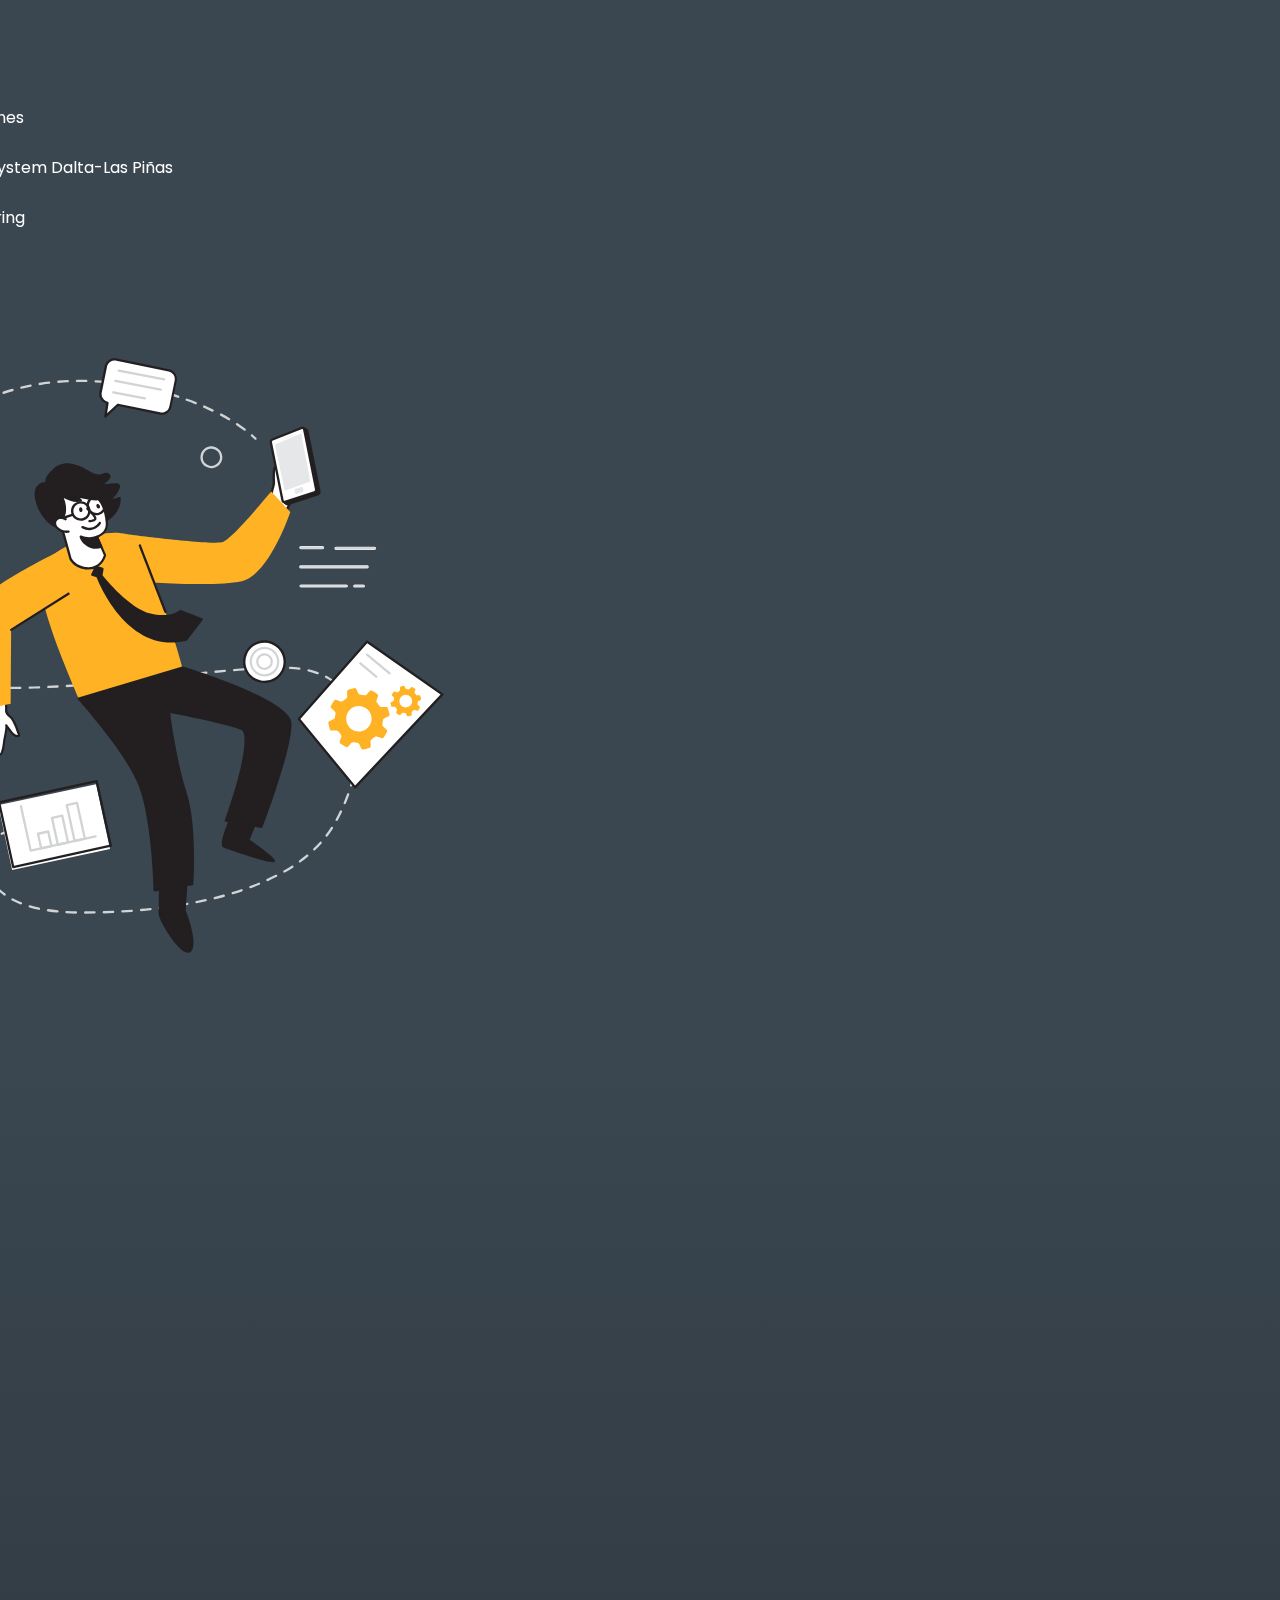
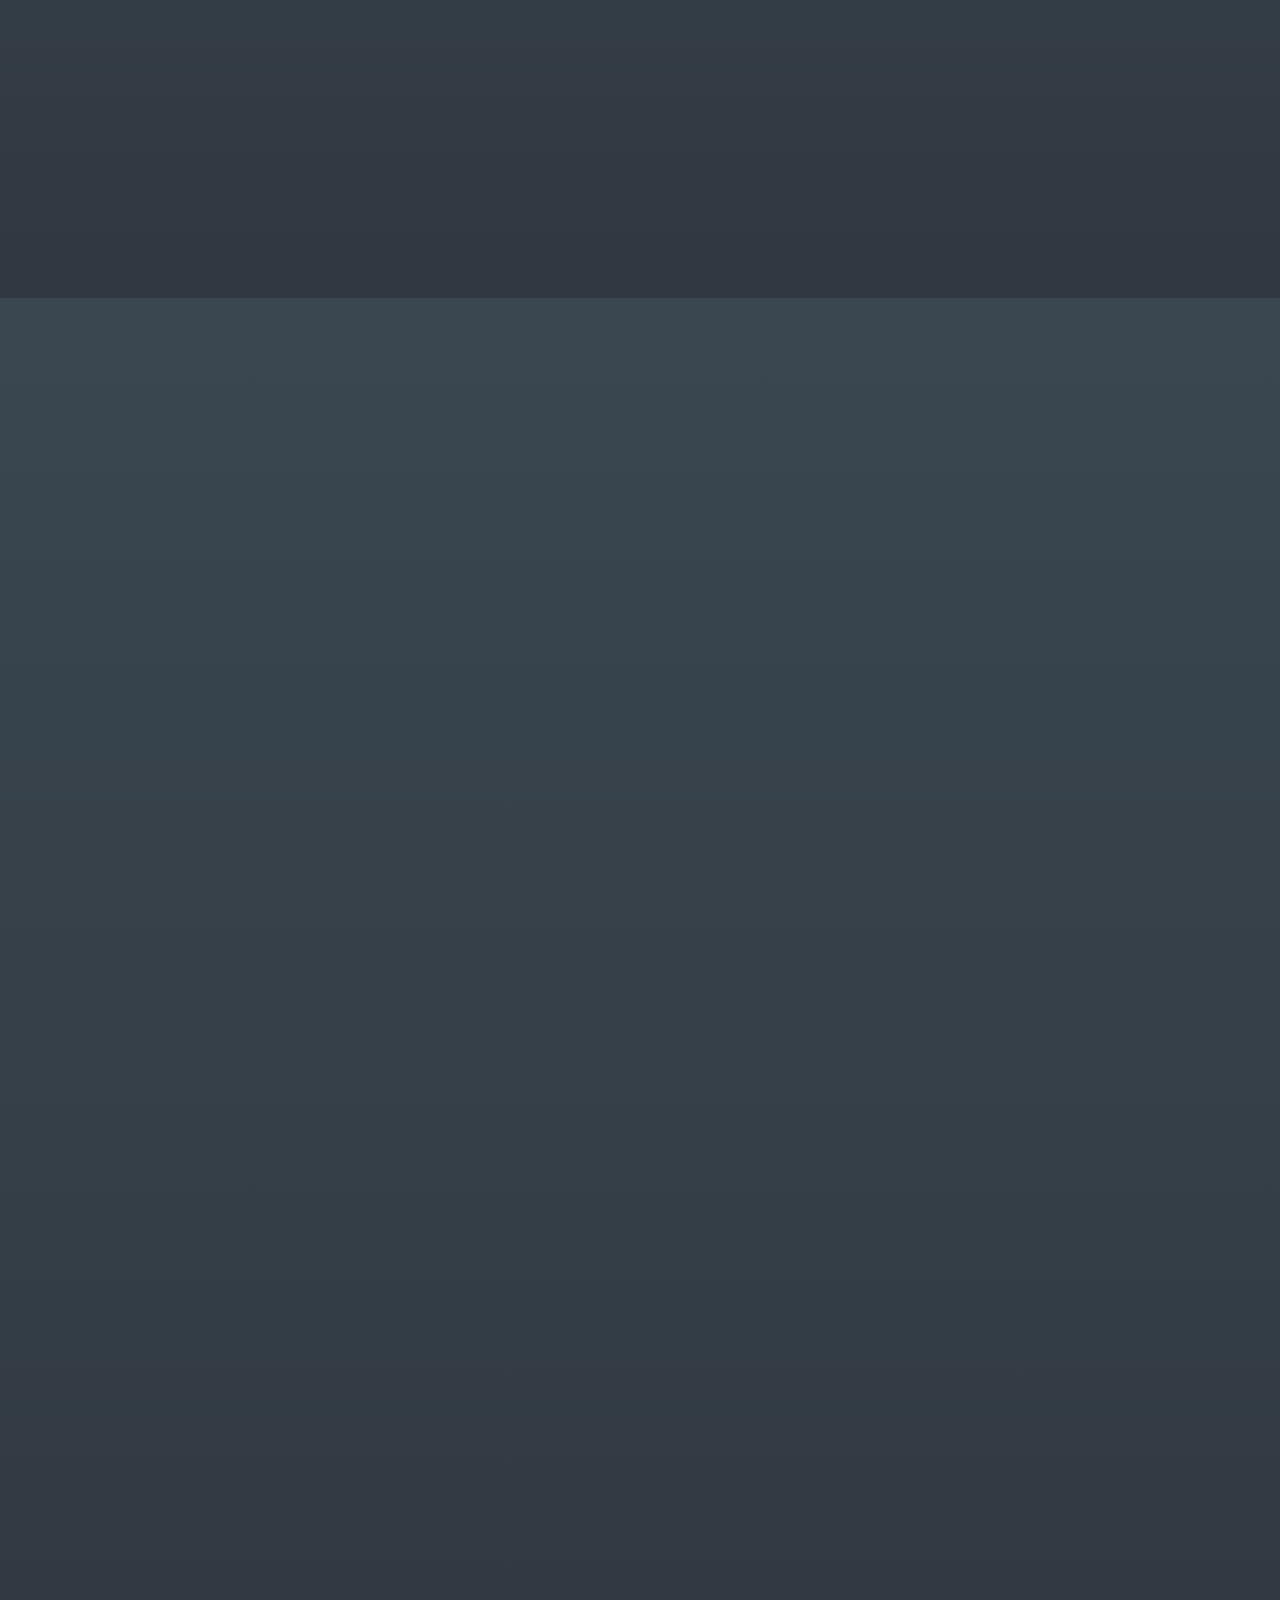
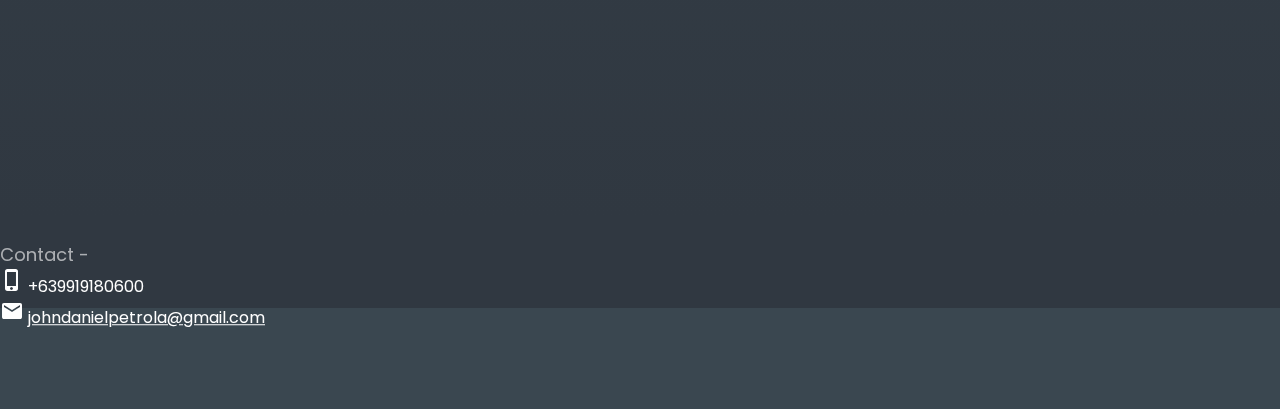
==== commit f8070bcb: "edited header and intro" ====
--- a/index.html
+++ b/index.html
@@ -55,7 +55,7 @@
       </div>
     </div>
     <!-- introduction -->
-    <section class="container-fluid dark-bg" id="details">
+    <section class="container-fluid dark-bg intro" id="details">
       <div class="container">
         <div class="text-center pt-5 head-text-intro">
           <p class="head-small">Who am I?</p>
--- a/style.css
+++ b/style.css
@@ -137,6 +137,14 @@
 }
  /* for scroll animations */
  /* intro */
+ .intro{
+  opacity: 0;
+  transition-delay: 2s;
+  transition: all 1s ease;
+ }
+ .intro-appear{
+  opacity: 1;
+ }
  .head-text-intro {
      opacity: 0;
      transform: translateY(-50px);
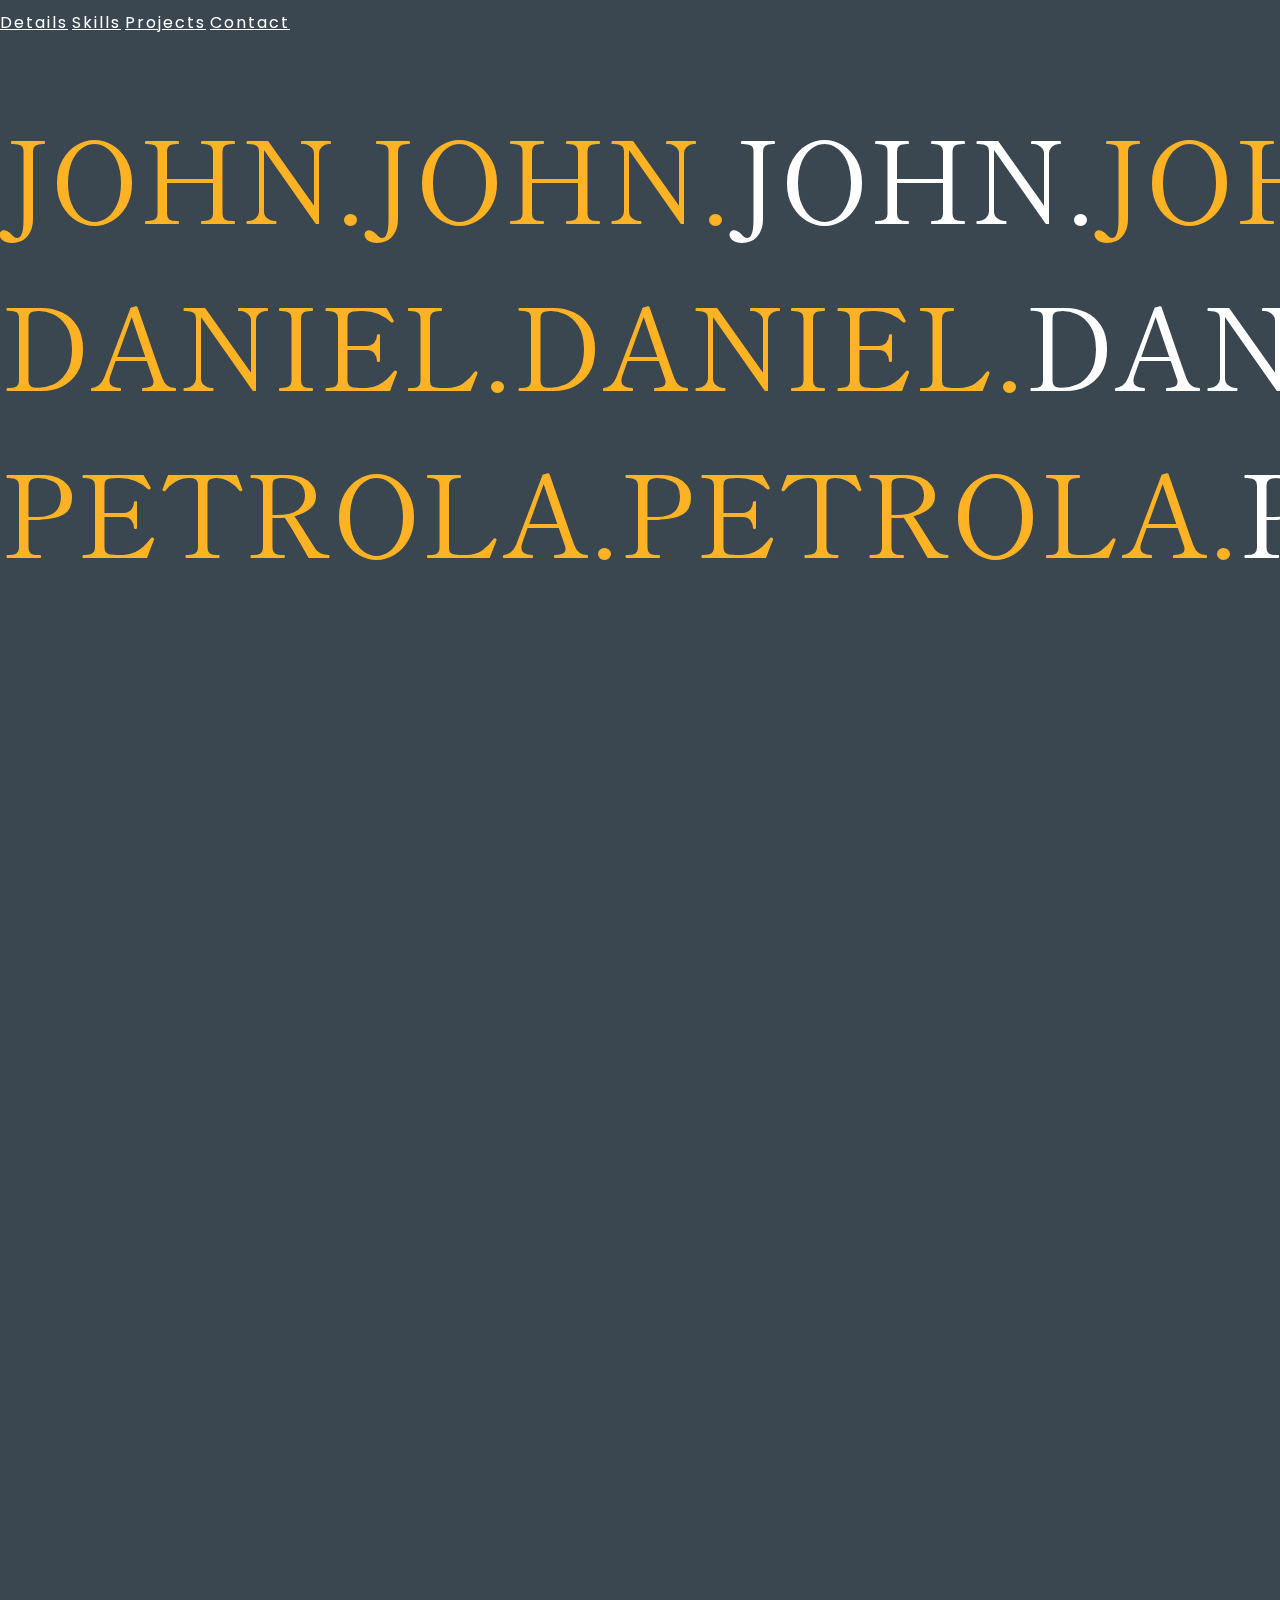
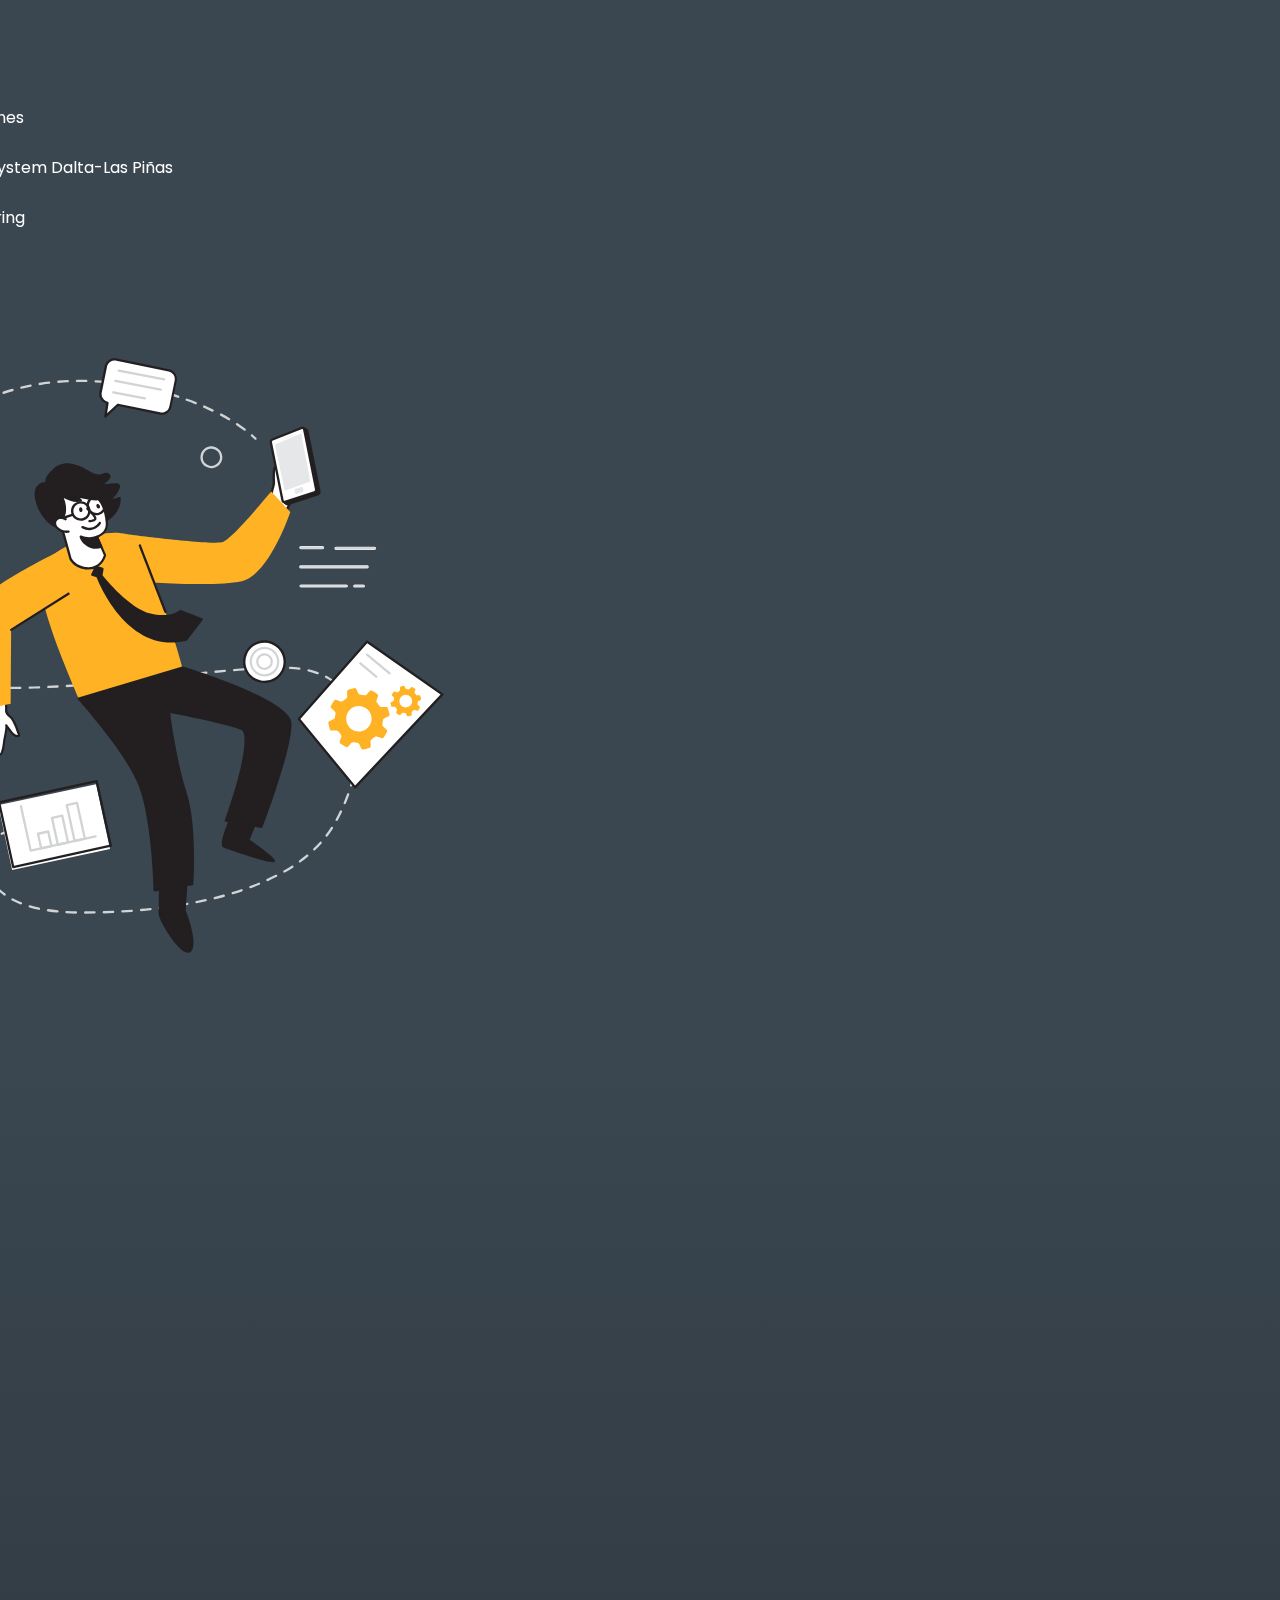
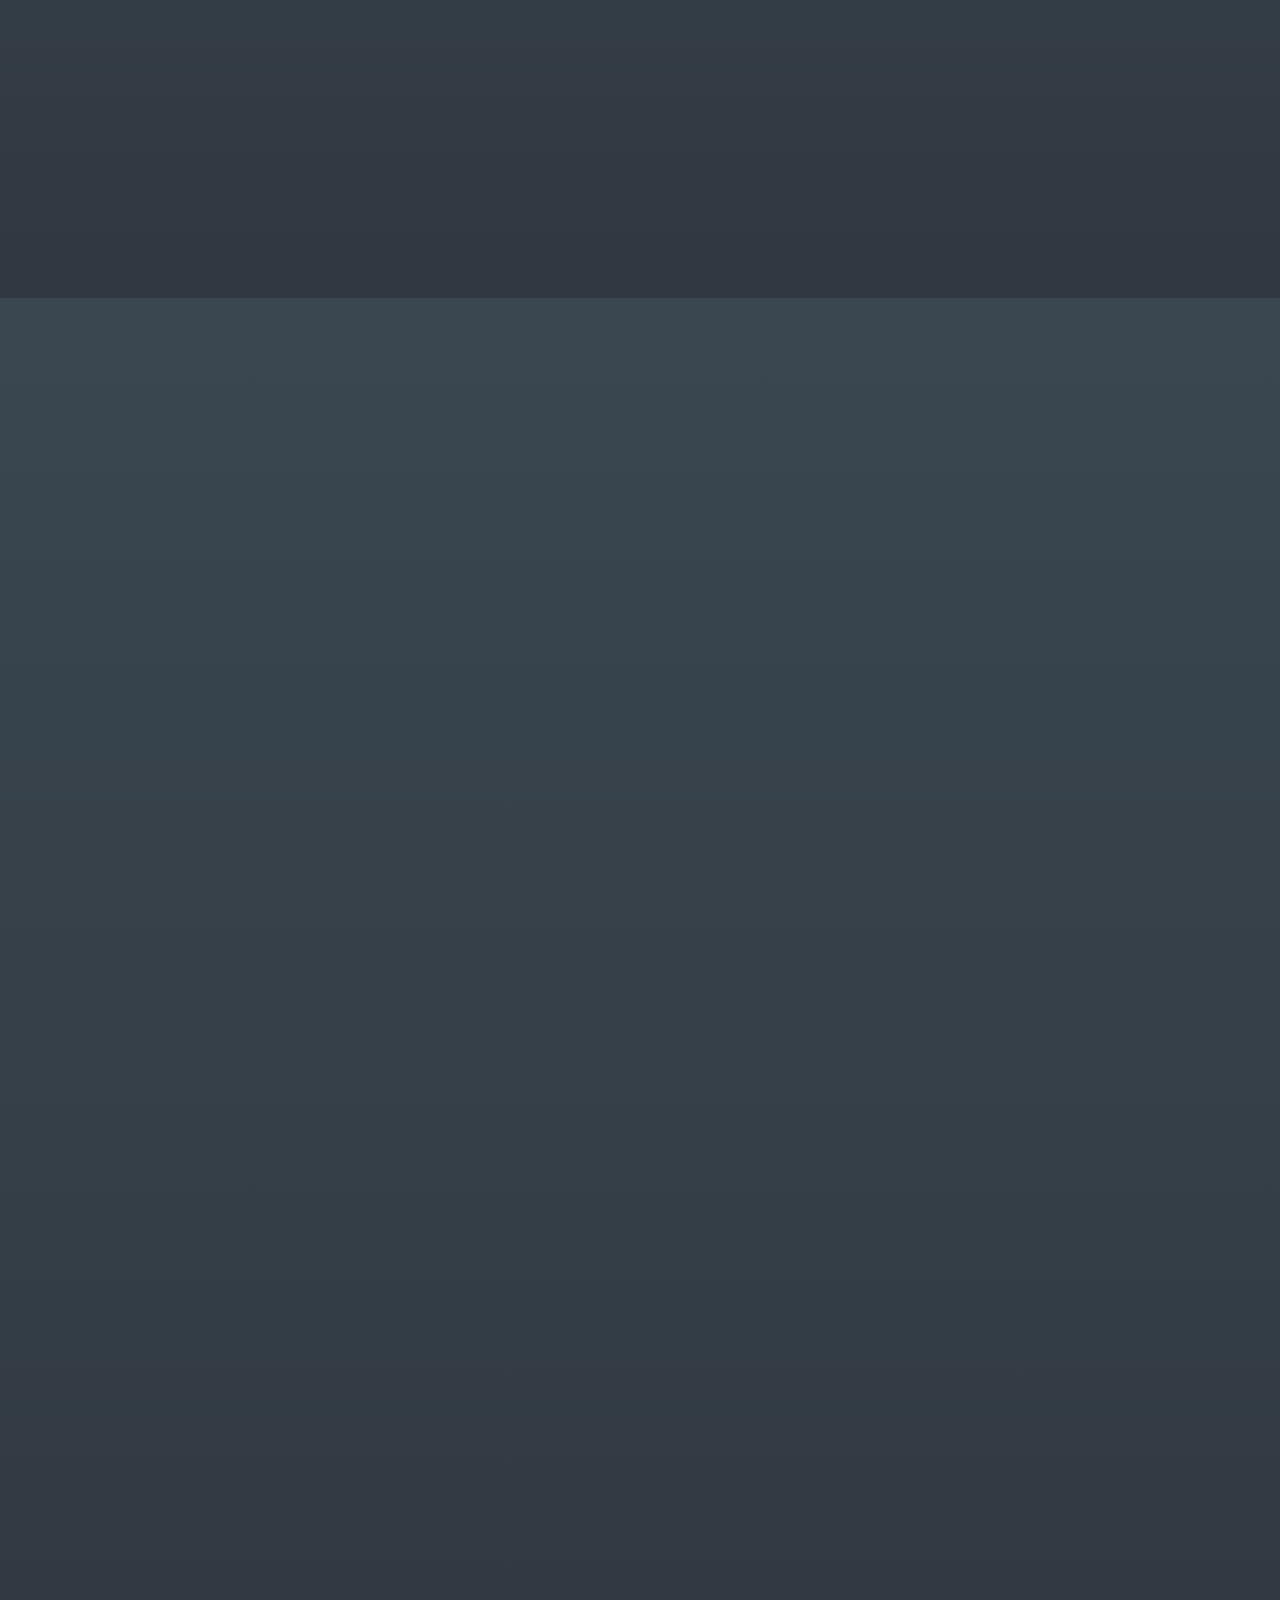
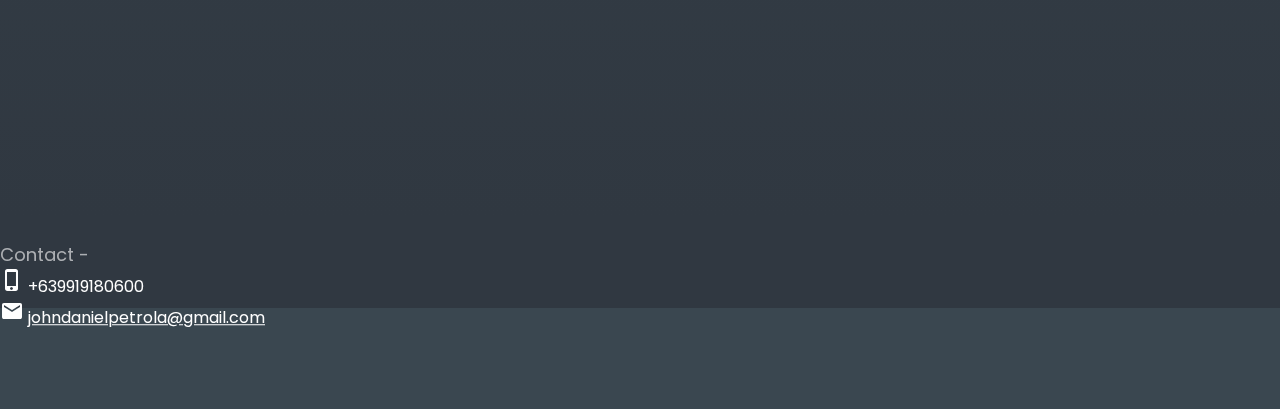
==== commit b3225798: "Update index.html" ====
--- a/index.html
+++ b/index.html
@@ -28,10 +28,10 @@
     <div class="scroll-line"></div>
     <!-- navbar -->
     <nav class="nav container justify-content-end nav-links">
-      <a href="#details" class="nav-link">details</a>
-      <a href="#skills" class="nav-link">skills</a>
-      <a href="#projects" class="nav-link">projects</a>
-      <a href="#contact" class="nav-link">contact</a>
+      <a href="#details" class="nav-link">Details</a>
+      <a href="#skills" class="nav-link">Skills</a>
+      <a href="#projects" class="nav-link">Projects</a>
+      <a href="#contact" class="nav-link">Contact</a>
     </nav>
     <!-- header -->
     <div class="d-flex justify-content-center z-negative pb-5">
--- a/style.css
+++ b/style.css
@@ -24,7 +24,7 @@
   z-index: -2;
   position: -webkit-sticky;
   position: sticky;
-  top: 0%;
+  top: 10%;
 }
 p {
   font-family: "Poppins", sans-serif;
